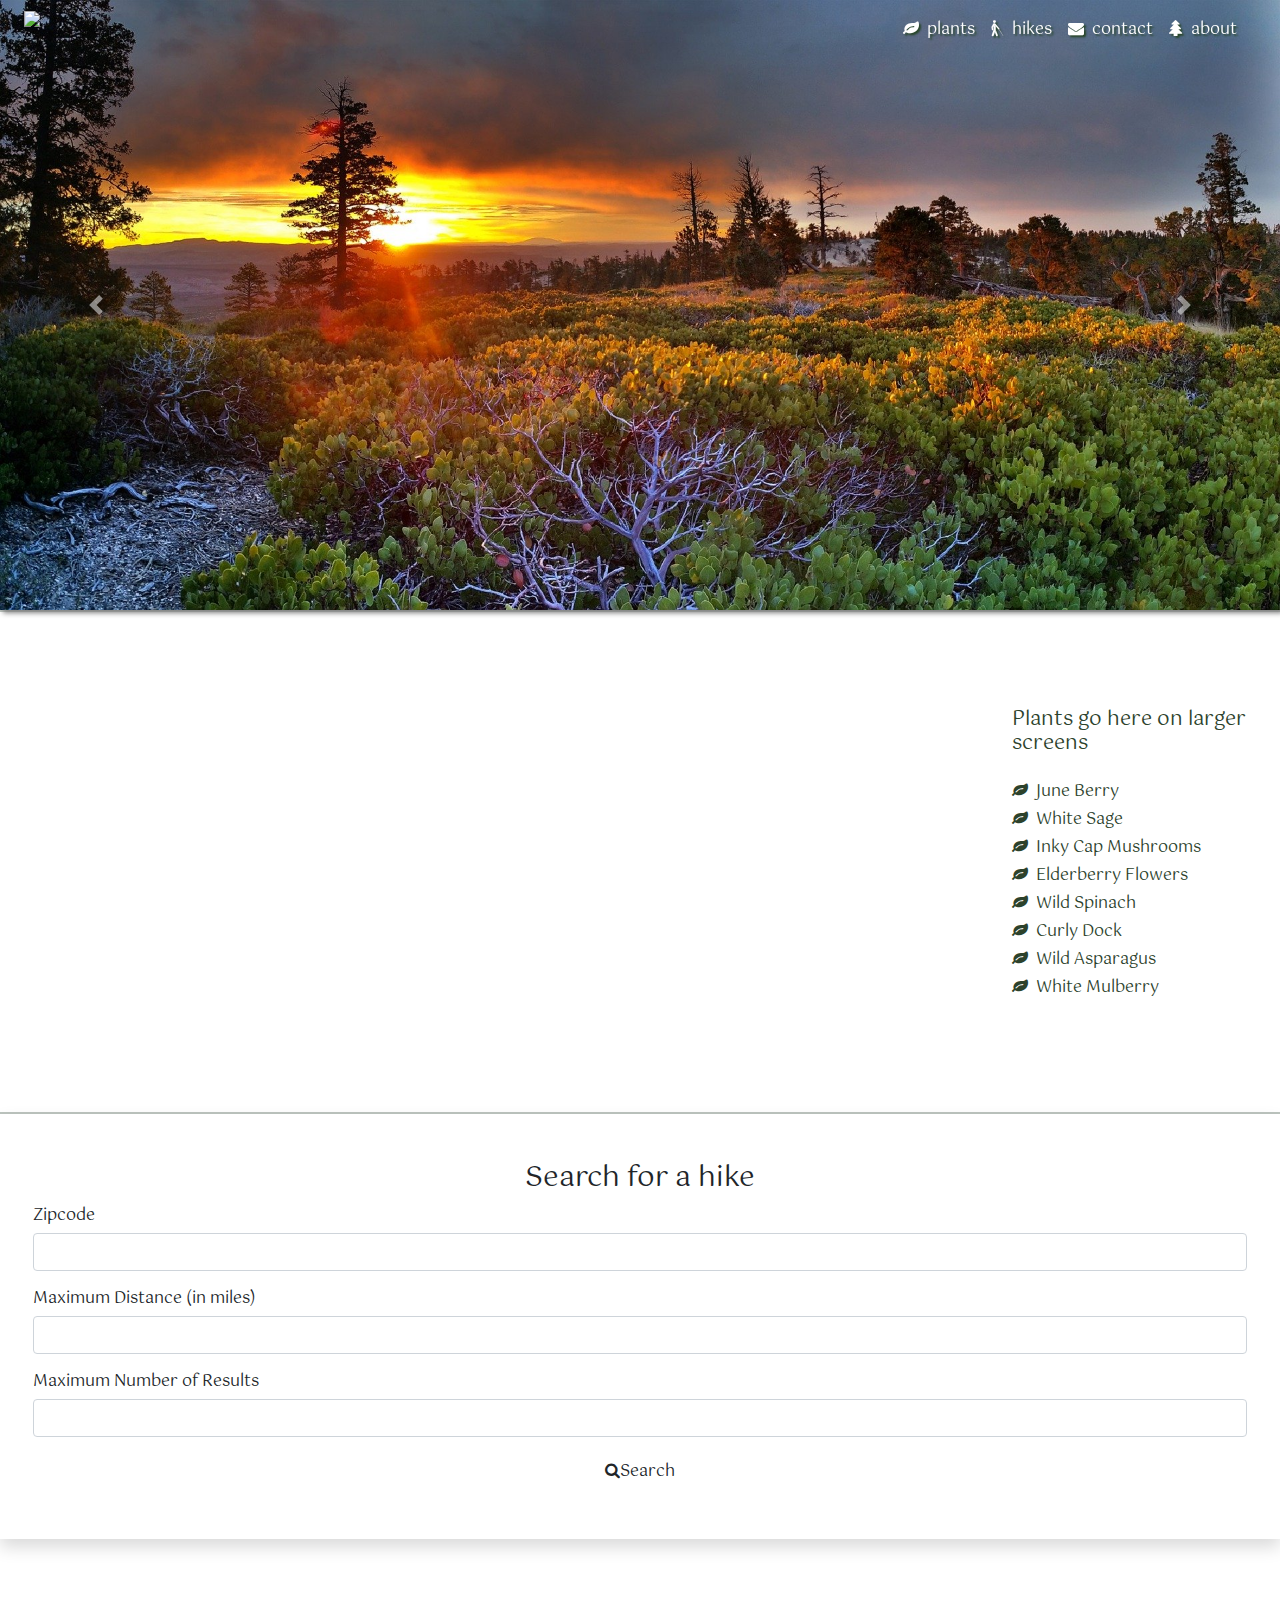
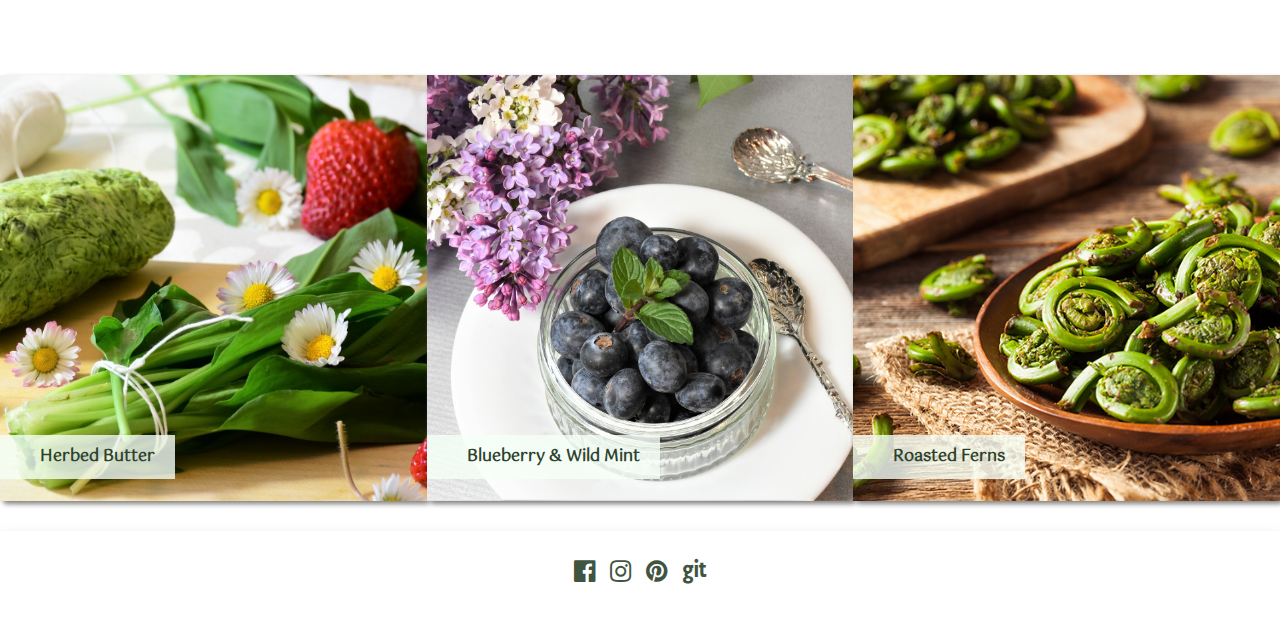
==== index.html @ d8f93cd7 "Merge branch 'master' of github.com:lindseypaluso/project1 into abby-branch" ====
<!DOCTYPE html>
<html lang="en">

<head>
    <meta charset="UTF-8">
    <meta name="viewport" content="width=device-width, initial-scale=1.0">
    <link href="https://fonts.googleapis.com/css?family=Poiret+One&display=swap" rel="stylesheet">
    <link href="https://fonts.googleapis.com/css2?family=Gotu&display=swap" rel="stylesheet">
    <link rel="stylesheet" href="https://stackpath.bootstrapcdn.com/bootstrap/4.3.1/css/bootstrap.min.css"
        integrity="sha384-ggOyR0iXCbMQv3Xipma34MD+dH/1fQ784/j6cY/iJTQUOhcWr7x9JvoRxT2MZw1T" crossorigin="anonymous">
    <link rel="stylesheet" href="https://maxcdn.bootstrapcdn.com/font-awesome/4.7.0/css/font-awesome.min.css">
    <!--<script src="//cdnjs.cloudflare.com/ajax/libs/ScrollMagic/2.0.7/ScrollMagic.min.js"></script>
    <script src="//cdnjs.cloudflare.com/ajax/libs/ScrollMagic/2.0.7/plugins/debug.addIndicators.min.js"></script>
    -->
    <link rel="stylesheet" media="screen" href="style.css">
    <link href='https://api.mapbox.com/mapbox-gl-js/v1.9.1/mapbox-gl.css' rel='stylesheet'>
    <title>Eat Wild!</title>
</head>

<body>

    <div class="container-fluid p-0">
        <nav
            class="navbar navbar-expand-sm navbar-expand-lg col-12 navbar-light bg-white static-top shadow p-0 fixed-top">

            <a class="logo-link" href="index.html"><img class="logo mt-3 ml-4"
                    src="images/h&f-logo5.png"></a>
            <div class="nav">
                <ul class="navbar-nav">
                    <li class="nav-item">
                        <a class="nav-link text-white text-shadow" href="plants.html"><i class="fa fa-leaf pr-2"></i>plants</a>
           
                    </li>
                    <li class="nav-item">
                        <a class="nav-link current-page text-white text-shadow" href="hikes.html"><i
                                class="fa fa-blind pr-2"></i>hikes</a>
                    </li>
                    <li class="nav-item">
                        <a class="nav-link text-white text-shadow" href="contact.html"><i
                                class="fa fa-envelope pr-2"></i>contact</a>
                    </li>
                    <li class="nav-item">

                        <a class="nav-link text-white text-shadow" href="about.html"><i
                                class="fa fa-tree pr-2"></i>about</a>
                    </li>
                </ul>
            </div>
        </nav>

        <div id="carouselExampleControls" class="carousel slide" data-ride="carousel">
            <div class="carousel-inner">
                <div class="carousel-item active" data-pause="false">
                    <img class="d-block w-100" src="images/sunrise.jpg" alt="First slide">

                </div>
                <div class="carousel-item">
                    <img class="d-block w-100" src="images/zion-park.jpg" alt="Second slide">
                </div>
                <div class="carousel-item">
                    <img class="d-block w-100" src="images/mtns.jpg" alt="Third slide">
                </div>
                <div class="carousel-item">
                    <img class="d-block w-100" src="images/wild.jpg" alt="Fourth slide">
                </div>
                <div class="carousel-item">
                    <img class="d-block w-100" src="images/wild2.jpg" alt="Fifth slide">
                </div>
                <div class="carousel-item">
                    <img class="d-block w-100" src="images/utah-mountain.jpg" alt="Sixth slide">
                </div>

            </div>
            <a class="carousel-control-prev" href="#carouselExampleControls" role="button" data-slide="prev">
                <span class="carousel-control-prev-icon" aria-hidden="true"></span>
                <span class="sr-only">Previous</span>
            </a>
            <a class="carousel-control-next" href="#carouselExampleControls" role="button" data-slide="next">
                <span class="carousel-control-next-icon" aria-hidden="true"></span>
                <span class="sr-only">Next</span>
            </a>
        </div>
    </div>


    <div class="container-fluid map-plants p-0">
        <div class="row pr-0 mr-0">
            <div class="map-box col-lg-9 col-mg-12 p-0" id='map'></div>
            <div class="side-bar col-lg-3 p-3 my-auto">
                <ul class="plant-list">
                    <h5 class="pb-3">Plants go here on larger screens</h5>
                    <li class="pb-1">
                        <i class="fa fa-leaf pr-2"></i>June Berry</a>
                    </li>


                    <li class="pb-1">
                        <i class="fa fa-leaf pr-2"></i>White Sage</a>
                    </li>
                    <li class="pb-1">

                        <i class="fa fa-leaf pr-2"></i>Inky Cap Mushrooms</a>
                    </li>
                    <li class="pb-1">
                        <i class="fa fa-leaf pr-2"></i>Elderberry Flowers</a>
                    </li>
                    <li class="pb-1">
                        <i class="fa fa-leaf pr-2"></i>Wild Spinach</a>
                    </li>
                    <li class="pb-1">
                        <i class="fa fa-leaf pr-2"></i>Curly Dock</a>
                    </li>
                    <li class="pb-1">
                        <i class="fa fa-leaf pr-2"></i>Wild Asparagus</a>
                    </li>
                    <li class="">
                        <i class="fa fa-leaf pr-2"></i>White Mulberry</a>

                    </li>
                </ul>
            </div>
        </div>
    </div>
    <div>
   

        <!-- create empty div for ScrollMagic trigger to hide logo  
        set display of logo element to none via CSS class hidden or jquery .hide -->

        <div class="bottom-bar container-fluid pt-4 pb-4 shadow text-center">
            Plant icons go here on smaller screens
            <div class="plant-icons row pt-2">
                <i class="fa fa-leaf col-1"></i>
                <i class="fa fa-leaf col-1"></i>
                <i class="fa fa-leaf col-1"></i>
                <i class="fa fa-leaf col-1"></i>
                <i class="fa fa-leaf col-1"></i>
                <i class="fa fa-leaf col-1"></i>
                <i class="fa fa-leaf col-1"></i>
                <i class="fa fa-leaf col-1"></i>
                <i class="fa fa-leaf col-1"></i>
                <i class="fa fa-leaf col-1"></i>
                <i class="fa fa-leaf col-1"></i>
                <i class="fa fa-leaf col-1"></i>
            </div>
            
        </div>

        <!--display the form for inputing a search to bring back results on potential hikes-->
        <div class="container-fluid pt-5 pb-5 pl-5 pr-5 shadow text-center">
            <div id="search-hikes">
                <div class="panel">
                    <div class="panel-heading">
                        <h3 class="panel-title"></i>Search for a hike</h3>
                    </div>
                    <div class="panel-body">
                        <!-- Here we create an HTML Form for handling the inputs-->
                        <form role="form">
                            <!-- Here we create the text box for capturing the zipcode-->
                            <div class="form-group row">
                                <label for="zip">Zipcode</label>
                                <input name="zip" type="text" pattern="[0-9]*" class="form-control" id="zip">
                            </div>
                            <div class="form-group row">
                                <label for="maxDistance">Maximum Distance (in miles)</label>
                                <input name="distance" type="number" class="form-control" id="maxDistance">
                            </div>
                            <div class="form-group row">
                                <label for="maxResults">Maximum Number of Results</label>
                                <input name="results" type="number" class="form-control" id="maxResults">
                            </div>
                            <!-- Here we have our final submit button -->
                            <button class="btn btn-default" id="run-search"><i class="fa fa-search"></i>Search</button>
                        </form>
                    </div>
                </div>
            </div>
        </div>
        <!--For now, this can display the results from the user input and the query-->
        <div id="results-display" class="container-fluid pt-5 pb-5"></div>

        <!-- Images need a banner or label with a recipe name & Link -->
        <div class="container-fluid p-0">
            <div class="row m-0">
                    <div class="card border-0 p-0 col-4">
                    <img class="card-img rounded-0 img-fluid p-0" src="images/herbed_butter.jpg">
                        <div class="card-title">Herbed Butter</div>
                    </div>
                        <div class="card border-0 p-0 col-4">  
                    <img class="card-img rounded-0 img-fluid p-0" src="images/blueberries.jpg">
                    <div class="card-title">Blueberry & Wild Mint</div>
                    </div> 
                    <div class="card border-0 p-0 col-4">
                    <img class="card-img rounded-0 img-fluid p-0" src="images/fiddlehead.jpg">
                    <div class="card-title">Roasted Ferns</div>
                    </div>     
            </div>
        </div>

        <footer class="container-fluid text-center border-0 rounded-0 pl-0 pr-0 pt-4 pb-4 shadow">
            <a href=""><i class="fa fa-facebook-official p-1"></i></a>
            <a href=""><i class="fa fa-instagram p-1"></i></a>
            <a href=""><i class="fa fa-pinterest p-1"></i></a>
            <a href="https://github.com/lindseypaluso/project1"><i class="fa fa-git p-1"></i></a>
        </footer>

    </div>
        <script src='https://api.mapbox.com/mapbox-gl-js/v1.9.1/mapbox-gl.js'></script>
         <script src="https://code.jquery.com/jquery-3.4.1.min.js"
            integrity="sha256-CSXorXvZcTkaix6Yvo6HppcZGetbYMGWSFlBw8HfCJo=" crossorigin="anonymous"></script>
        <script src="https://cdn.jsdelivr.net/npm/popper.js@1.16.0/dist/umd/popper.min.js"
            integrity="sha384-Q6E9RHvbIyZFJoft+2mJbHaEWldlvI9IOYy5n3zV9zzTtmI3UksdQRVvoxMfooAo"
            crossorigin="anonymous"></script>
        <script src="https://stackpath.bootstrapcdn.com/bootstrap/4.4.1/js/bootstrap.min.js"
            integrity="sha384-wfSDF2E50Y2D1uUdj0O3uMBJnjuUD4Ih7YwaYd1iqfktj0Uod8GCExl3Og8ifwB6"
            crossorigin="anonymous"></script>
        <script src="javascript.js"></script>

</body>

</html>
---- style.css ----
body {
  font-family: 'Gotu', sans-serif;
}

.text-shadow {
  text-shadow: 2px 2px 2px #29472A;
  font-family: 'Gotu', sans-serif;
}

.carousel-inner {
  box-shadow: 3px 3px 5px grey;
}

.text-shadow {
  text-shadow: 2px 2px 2px #29472A;
}

.nav {
  position: absolute;
  text-align: right;
  top: 10px;
  right: 35px;
  z-index: 1;
}

.logo {
  position: absolute;
  /* background:rgba(255,255,255, 0.7); */
  top: -5px;
  width: 170px;
  /* height: 200px; */
}

.logo-link {
  position: absolute;
  top: 0px;
  width: 200px;
  height: 200px;
  z-index: 1;
}

.side-bar {
  background-color: white;
  color: rgb(44, 66, 44);
}

.plant-list {
  list-style-type: none;
}

.plant-space, .contact-space {
  background-color: rgb(247, 247, 247);
}

.page-header-box {
  background-image: url("images/photo-1425736317462-a103b1303a35 copy 2.jpeg");
  color: white;
  height: 100px;
  margin-top: 50px;
  text-align: center;
  font-size: 60px;
  padding: 10px;
  box-shadow: 3px 3px 5px grey;
}

.card {
  margin: auto;
  margin-top: 40px;
  margin-bottom: 30px;
  box-shadow: 3px 3px 5px grey;
}

#plant-button {
  color: white;
  font-size: 12px;
  background-color: rgb(32, 53, 37);
}

#modal-button {
  color: white;
  font-size: 12px;
  background-color: rgb(32, 53, 37);
}

.form {
  box-shadow: 3px 3px 5px grey;
  border-radius: 10px;
  margin: 40px;
  padding: 30px;
  font-family: 'Manrope', sans-serif;
  background-color: white;
  height: 500px;
}

.contact-btn {
  color: white;
  font-size: 15px;
  background-color: rgb(32, 53, 37);
  margin: auto;
  margin-top: 30px;
}

.form-check {
  margin: auto;
}

label {
  margin-bottom: 5px;
}

.contact-image {
  float: left; 
  width: 280px; 
  margin-left: 35px; 
  margin-top: 5px; 
  box-shadow: 3px 3px 5px grey;
}

.modal-img {
  float: left; 
  width: 300px; 
  margin-left: 20px; 
  margin-top: 10px; 
  box-shadow: 3px 3px 5px grey;
}

.modal-text {
  float: right; 
  width: 400px; 
  margin-right: 20px; 
  margin-top: 10px;
}










footer {
  background-color: white;
  color: rgb(44, 66, 44); 
  font-size: 25px;
  box-shadow: 3px 3px 5px grey;
}

a:hover {
  color: white;
}

a:link, a:visited {
  color: rgb(63, 85, 63); 
} 

.bottom-bar {
  display: none;
  color: rgb(44, 66, 44);
}

.card-title {
  position: absolute;
  bottom: 10px;
  z-index: 1;
  background:rgba(245, 255, 247, 0.8);
  padding: 10px 20px 10px 40px;
  font-weight: bold;
  color: rgb(44, 66, 44);
}

.plant-icons {
  font-size: 25px;
}

.map-plants {
  border-top: 2px solid rgb(188, 196, 190);
  border-bottom: 2px solid rgb(188, 196, 190);
}

.map-box {
  width: 100%;
  height: 500px;
}

@media only screen and (max-width: 991px){
  .side-bar {
  display: none;
  }

  .bottom-bar {
    display: inherit;
  }
}

@media only screen and (max-width: 768px){
  .map-box {
    width: 100%;
    height: 400px;
  }
}

@media only screen and (max-width: 640px){
  .map-box {
    width: 100%;
    height: 300px;
}

  }

  #reveal2 {
		opacity: 0;
		-webkit-transform: rotate(40deg) scale(0.5);
			 -moz-transform: rotate(40deg) scale(0.5);
				-ms-transform: rotate(40deg) scale(0.5);
				 -o-transform: rotate(40deg) scale(0.5);
						transform: rotate(40deg) scale(0.5);
		-webkit-transition: all 0.8s ease-in-out;
			 -moz-transition: all 0.8s ease-in-out;
				-ms-transition: all 0.8s ease-in-out;
				 -o-transition: all 0.8s ease-in-out;
						transition: all 0.8s ease-in-out;
	}
	#reveal2.visible {
		opacity: 1;
		-webkit-transform: none;
			 -moz-transform: none;
				-ms-transform: none;
				 -o-transform: none;
						transform: none;
	}
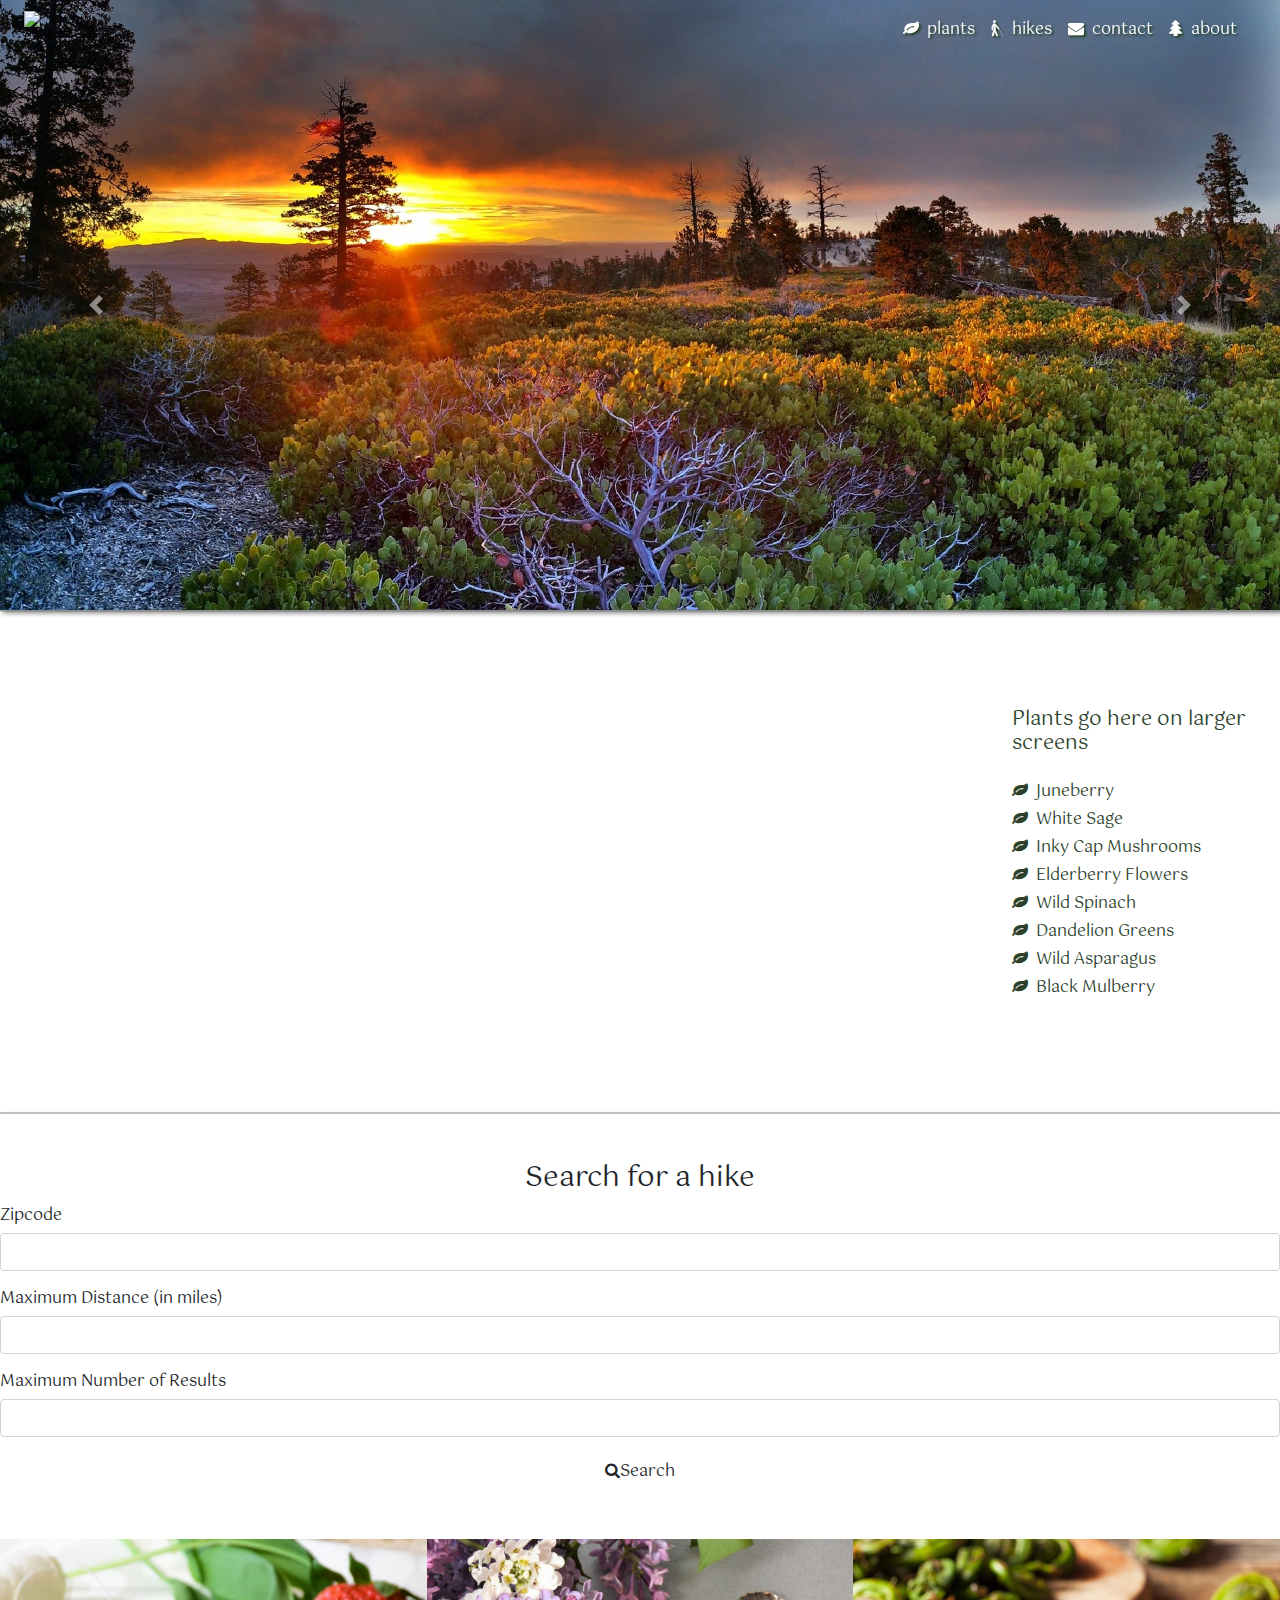
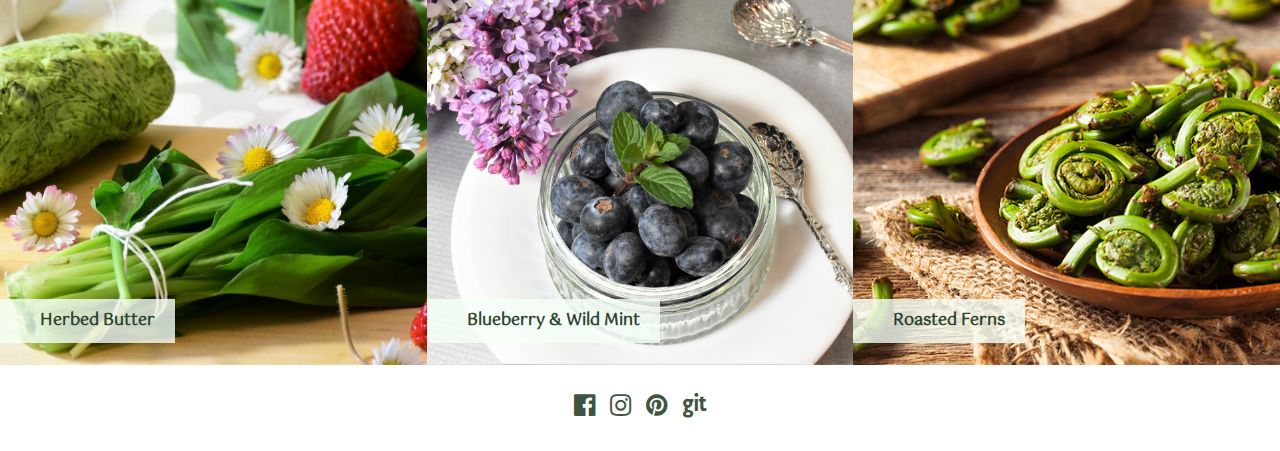
==== commit 8188f0f3: "Created an about page and edited the CSS to seperate the recipe cards on the home page from the plan" ====
--- a/index.html
+++ b/index.html
@@ -90,15 +90,12 @@
                 <ul class="plant-list">
                     <h5 class="pb-3">Plants go here on larger screens</h5>
                     <li class="pb-1">
-                        <i class="fa fa-leaf pr-2"></i>June Berry</a>
-                    </li>
-
-
+                        <i class="fa fa-leaf pr-2"></i>Juneberry</a>
+                    </li>
                     <li class="pb-1">
                         <i class="fa fa-leaf pr-2"></i>White Sage</a>
                     </li>
                     <li class="pb-1">
-
                         <i class="fa fa-leaf pr-2"></i>Inky Cap Mushrooms</a>
                     </li>
                     <li class="pb-1">
@@ -108,13 +105,13 @@
                         <i class="fa fa-leaf pr-2"></i>Wild Spinach</a>
                     </li>
                     <li class="pb-1">
-                        <i class="fa fa-leaf pr-2"></i>Curly Dock</a>
+                        <i class="fa fa-leaf pr-2"></i>Dandelion Greens</a>
                     </li>
                     <li class="pb-1">
                         <i class="fa fa-leaf pr-2"></i>Wild Asparagus</a>
                     </li>
                     <li class="">
-                        <i class="fa fa-leaf pr-2"></i>White Mulberry</a>
+                        <i class="fa fa-leaf pr-2"></i>Black Mulberry</a>
 
                     </li>
                 </ul>
@@ -147,7 +144,7 @@
         </div>
 
         <!--display the form for inputing a search to bring back results on potential hikes-->
-        <div class="container-fluid pt-5 pb-5 pl-5 pr-5 shadow text-center">
+        <div class="container-fluid pt-5 pb-5 shadow text-center">
             <div id="search-hikes">
                 <div class="panel">
                     <div class="panel-heading">
@@ -177,7 +174,7 @@
             </div>
         </div>
         <!--For now, this can display the results from the user input and the query-->
-        <div id="results-display" class="container-fluid pt-5 pb-5"></div>
+        <div id="results-display"></div>
 
         <!-- Images need a banner or label with a recipe name & Link -->
         <div class="container-fluid p-0">
--- a/style.css
+++ b/style.css
@@ -48,7 +48,7 @@
   list-style-type: none;
 }
 
-.plant-space, .contact-space {
+.plant-space, .contact-space, .about-space {
   background-color: rgb(247, 247, 247);
 }
 
@@ -63,17 +63,25 @@
   box-shadow: 3px 3px 5px grey;
 }
 
-.card {
+.plant-card {
   margin: auto;
-  margin-top: 40px;
-  margin-bottom: 30px;
-  box-shadow: 3px 3px 5px grey;
-}
-
-#plant-button {
-  color: white;
-  font-size: 12px;
-  background-color: rgb(32, 53, 37);
+  margin-top: 20px;
+  margin-bottom: 40px;
+  box-shadow: 3px 3px 5px grey;
+}
+
+.plant-card-title {
+  position: absolute;
+  bottom: 40px;
+  z-index: 1;
+  background:rgba(245, 255, 247, 0.8);
+  padding: 10px 20px 10px 40px;
+  font-weight: bold;
+  color: rgb(44, 66, 44);
+  text-align: center;
+  padding: 10px 15px 10px 15px;
+  width: 214px;
+  height: 40px;
 }
 
 #modal-button {
@@ -131,8 +139,32 @@
   margin-top: 10px;
 }
 
-
-
+.about-box {
+  box-shadow: 3px 3px 5px grey;
+  border-radius: 10px;
+  margin: 40px;
+  padding: 20px;
+  font-family: 'Manrope', sans-serif;
+  background-color: white;
+  height: 500px;
+}
+
+.about-image {
+  float: right; 
+  width: 310px; 
+  margin-right: 35px; 
+  margin-top: 15px;
+  box-shadow: 3px 3px 5px grey;
+  margin-left: 15px;
+}
+
+.about-text {
+  float: left; 
+  width: 390px;
+  margin-left: 35px;
+  margin-top: 15px;
+  margin-right: 15px;
+}
 
 
 
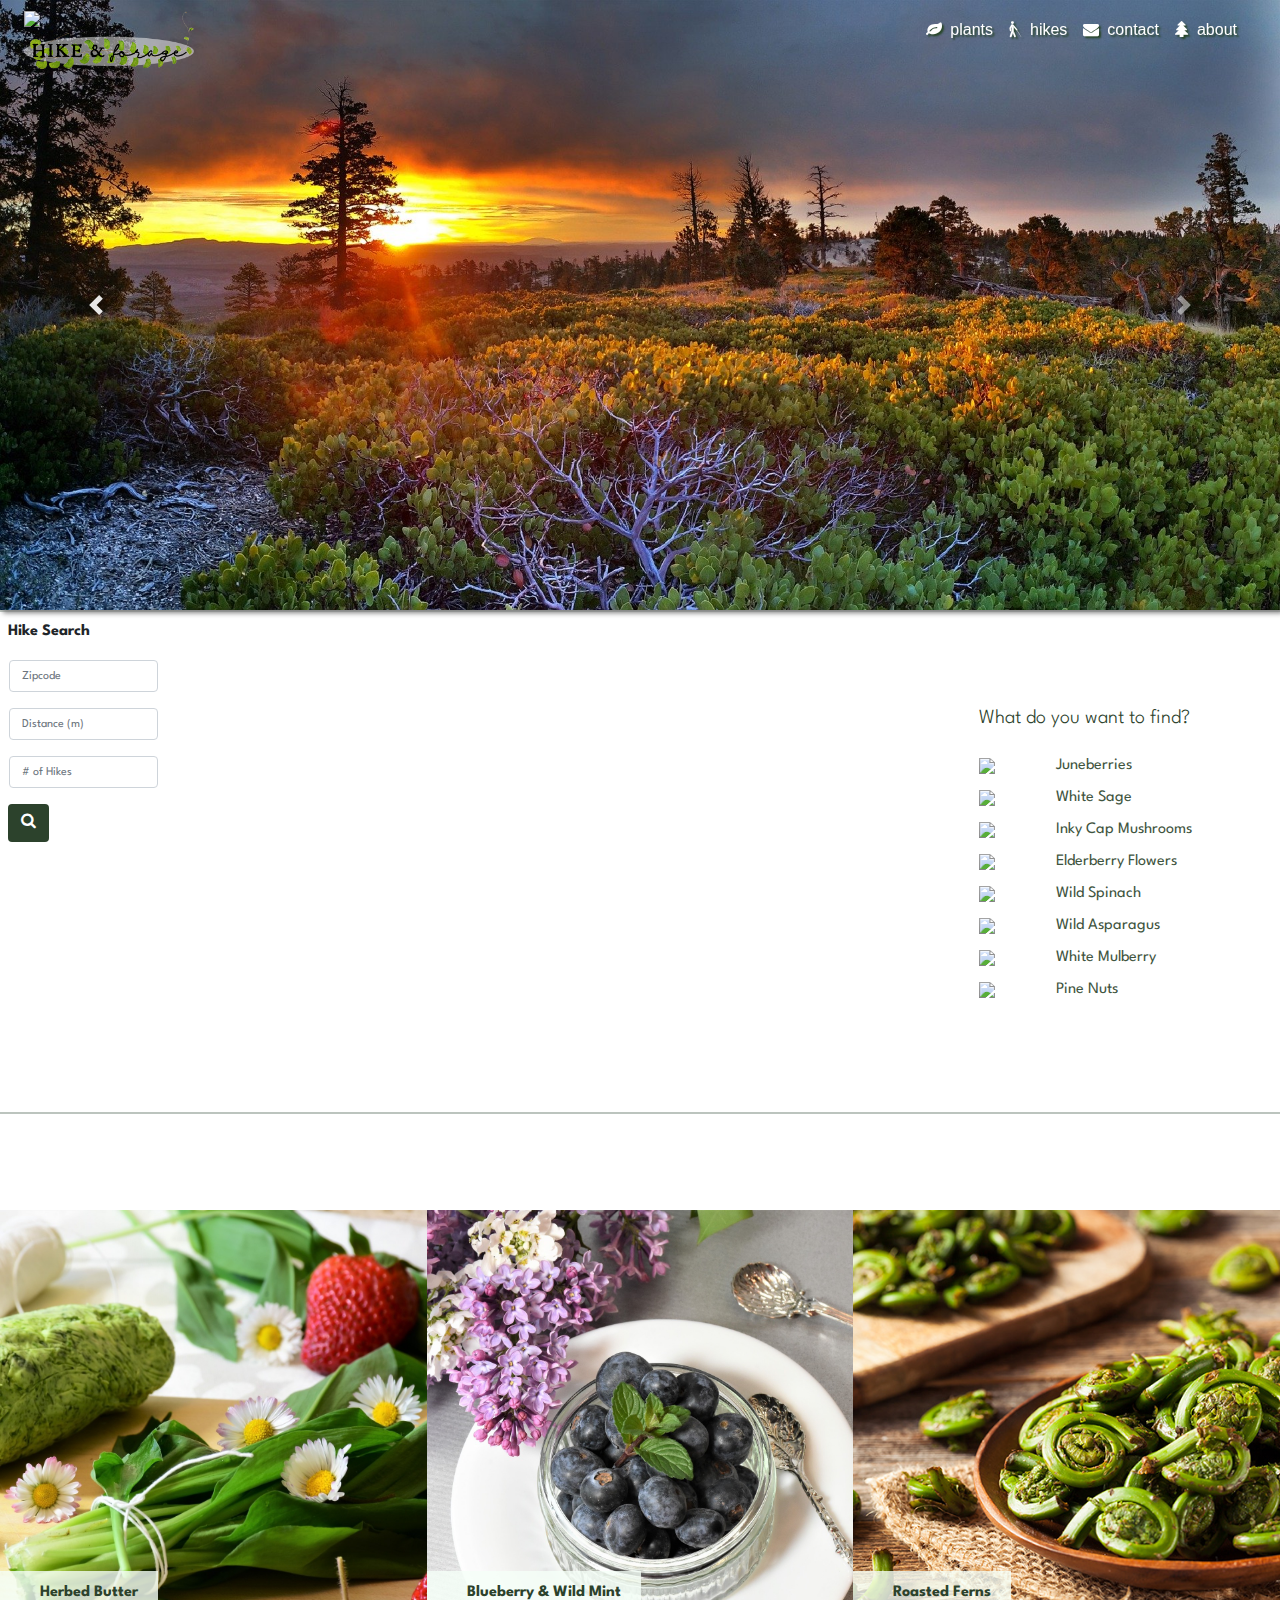
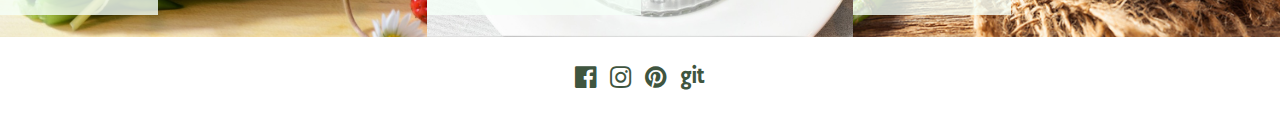
==== commit 140253ab: "changed asparagus link, added java for nav" ====
--- a/index.html
+++ b/index.html
@@ -3,15 +3,12 @@
 
 <head>
     <meta charset="UTF-8">
-    <meta name="viewport" content="width=device-width, initial-scale=1.0">
+    <meta name="viewport" content="width=device-width, initial-scale=1.0, user-scalable=no">
     <link href="https://fonts.googleapis.com/css?family=Poiret+One&display=swap" rel="stylesheet">
-    <link href="https://fonts.googleapis.com/css2?family=Gotu&display=swap" rel="stylesheet">
+    <link href="https://fonts.googleapis.com/css2?family=Spartan&display=swap" rel="stylesheet">
     <link rel="stylesheet" href="https://stackpath.bootstrapcdn.com/bootstrap/4.3.1/css/bootstrap.min.css"
         integrity="sha384-ggOyR0iXCbMQv3Xipma34MD+dH/1fQ784/j6cY/iJTQUOhcWr7x9JvoRxT2MZw1T" crossorigin="anonymous">
     <link rel="stylesheet" href="https://maxcdn.bootstrapcdn.com/font-awesome/4.7.0/css/font-awesome.min.css">
-    <!--<script src="//cdnjs.cloudflare.com/ajax/libs/ScrollMagic/2.0.7/ScrollMagic.min.js"></script>
-    <script src="//cdnjs.cloudflare.com/ajax/libs/ScrollMagic/2.0.7/plugins/debug.addIndicators.min.js"></script>
-    -->
     <link rel="stylesheet" media="screen" href="style.css">
     <link href='https://api.mapbox.com/mapbox-gl-js/v1.9.1/mapbox-gl.css' rel='stylesheet'>
     <title>Eat Wild!</title>
@@ -20,16 +17,16 @@
 <body>
 
     <div class="container-fluid p-0">
-        <nav
-            class="navbar navbar-expand-sm navbar-expand-lg col-12 navbar-light bg-white static-top shadow p-0 fixed-top">
-
-            <a class="logo-link" href="index.html"><img class="logo mt-3 ml-4"
-                    src="images/h&f-logo5.png"></a>
-            <div class="nav">
+        <nav class="navbar navbar-expand-sm navbar-expand-lg col-12 navbar-light static-top p-0 fixed-top"
+            id="navlinks">
+            <a class="logo-link" href="index.html"><img class="logo mt-3 ml-4" src="images/h&f-logo5.png" id="logo"></a>
+            <a class="logo-link" href="index.html"><img class="logo mt-3 ml-4" src="images/logo2.png" id="logo2"></a>
+            <div class="nav" id="navbar">
                 <ul class="navbar-nav">
                     <li class="nav-item">
-                        <a class="nav-link text-white text-shadow" href="plants.html"><i class="fa fa-leaf pr-2"></i>plants</a>
-           
+                        <a class="nav-link text-white text-shadow" href="plants.html"><i
+                                class="fa fa-leaf pr-2"></i>plants</a>
+
                     </li>
                     <li class="nav-item">
                         <a class="nav-link current-page text-white text-shadow" href="hikes.html"><i
@@ -83,116 +80,120 @@
     </div>
 
 
-    <div class="container-fluid map-plants p-0">
+    <div class="container-fluid map-section p-0">
         <div class="row pr-0 mr-0">
-            <div class="map-box col-lg-9 col-mg-12 p-0" id='map'></div>
-            <div class="side-bar col-lg-3 p-3 my-auto">
-                <ul class="plant-list">
-                    <h5 class="pb-3">Plants go here on larger screens</h5>
-                    <li class="pb-1">
-                        <i class="fa fa-leaf pr-2"></i>Juneberry</a>
-                    </li>
-                    <li class="pb-1">
-                        <i class="fa fa-leaf pr-2"></i>White Sage</a>
-                    </li>
-                    <li class="pb-1">
-                        <i class="fa fa-leaf pr-2"></i>Inky Cap Mushrooms</a>
-                    </li>
-                    <li class="pb-1">
-                        <i class="fa fa-leaf pr-2"></i>Elderberry Flowers</a>
-                    </li>
-                    <li class="pb-1">
-                        <i class="fa fa-leaf pr-2"></i>Wild Spinach</a>
-                    </li>
-                    <li class="pb-1">
-                        <i class="fa fa-leaf pr-2"></i>Dandelion Greens</a>
-                    </li>
-                    <li class="pb-1">
-                        <i class="fa fa-leaf pr-2"></i>Wild Asparagus</a>
-                    </li>
-                    <li class="">
-                        <i class="fa fa-leaf pr-2"></i>Black Mulberry</a>
-
-                    </li>
-                </ul>
-            </div>
-        </div>
-    </div>
-    <div>
-   
-
-        <!-- create empty div for ScrollMagic trigger to hide logo  
-        set display of logo element to none via CSS class hidden or jquery .hide -->
-
-        <div class="bottom-bar container-fluid pt-4 pb-4 shadow text-center">
-            Plant icons go here on smaller screens
-            <div class="plant-icons row pt-2">
-                <i class="fa fa-leaf col-1"></i>
-                <i class="fa fa-leaf col-1"></i>
-                <i class="fa fa-leaf col-1"></i>
-                <i class="fa fa-leaf col-1"></i>
-                <i class="fa fa-leaf col-1"></i>
-                <i class="fa fa-leaf col-1"></i>
-                <i class="fa fa-leaf col-1"></i>
-                <i class="fa fa-leaf col-1"></i>
-                <i class="fa fa-leaf col-1"></i>
-                <i class="fa fa-leaf col-1"></i>
-                <i class="fa fa-leaf col-1"></i>
-                <i class="fa fa-leaf col-1"></i>
-            </div>
-            
-        </div>
-
-        <!--display the form for inputing a search to bring back results on potential hikes-->
-        <div class="container-fluid pt-5 pb-5 shadow text-center">
+            <!--display the form for inputing a search to bring back results on potential hikes-->
             <div id="search-hikes">
-                <div class="panel">
+                <div class="panel hike-search col-10 ml-2">
                     <div class="panel-heading">
-                        <h3 class="panel-title"></i>Search for a hike</h3>
+                        <p class="panel-title pt-2"><strong>Hike Search</strong></p>
                     </div>
                     <div class="panel-body">
                         <!-- Here we create an HTML Form for handling the inputs-->
-                        <form role="form">
+                        <form role="form" class="col-lg-5 col-md-7 col-sm-8 col-10 pl-0">
                             <!-- Here we create the text box for capturing the zipcode-->
                             <div class="form-group row">
-                                <label for="zip">Zipcode</label>
-                                <input name="zip" type="text" pattern="[0-9]*" class="form-control" id="zip">
+                                <label class="my-auto text-left" for="zip"></label>
+                                <input name="zip" type="text" pattern="[0-9]*" class="form-control col-4 ml-3" id="zip" placeholder="Zipcode">
                             </div>
                             <div class="form-group row">
-                                <label for="maxDistance">Maximum Distance (in miles)</label>
-                                <input name="distance" type="number" class="form-control" id="maxDistance">
+                                <label class="my-auto text-left" for="maxDistance"></label>
+                                <input name="distance" type="number" class="form-control col-4 ml-3" id="maxDistance" placeholder="Distance (m)">
                             </div>
                             <div class="form-group row">
-                                <label for="maxResults">Maximum Number of Results</label>
-                                <input name="results" type="number" class="form-control" id="maxResults">
+                                <label for="maxResults"></label>
+                                <input name="results" type="number" class="form-control col-4 ml-3" id="maxResults" placeholder="# of Hikes">
                             </div>
                             <!-- Here we have our final submit button -->
-                            <button class="btn btn-default" id="run-search"><i class="fa fa-search"></i>Search</button>
+                            <button class="btn btn-default search-button text-white text-center" id="run-search"><i class="fa fa-search"></i></button>
                         </form>
                     </div>
                 </div>
             </div>
-        </div>
-        <!--For now, this can display the results from the user input and the query-->
-        <div id="results-display"></div>
-
-        <!-- Images need a banner or label with a recipe name & Link -->
+            <div class="map-box col-lg-9 col-mg-12 p-0" id='map'></div>
+            <div class="side-bar col-lg-3 my-auto">
+                <ul class="plant-list p-2">
+                    <h5 class="pb-3 lead">What do you want to find?</h5>
+                    <li class="pb-2 row">
+                        <a href="" class="col-3"><img class="img-fluid" src="images/juneberries.png"></a>
+                        <a href="" class="col-9 my-auto">Juneberries</a>
+                    </li>
+                    <li class="pb-2 row">
+                        <a href="" class="col-3"><img class="img-fluid" src="images/sageleaves.png"></a>
+                        <a href="" class="col-9 my-auto">White Sage</a>
+                    </li>
+                    <li class="pb-2 row">
+                        <a href="" class="col-3"><img class="img-fluid" src="images/inkycap.png"></a>
+                        <a href="" class="col-9 my-auto">Inky Cap Mushrooms</a>
+                    </li>
+                    <li class="pb-2 row">
+                        <a href="" class="col-3"><img class="img-fluid" src="images/elderberry.png"></a>
+                        <a href="" class="col-9 my-auto">Elderberry Flowers</a>
+                    </li>
+                    <li class="pb-2 row">
+                        <a href="" class="col-3"><img class="img-fluid" src="images/wildspinach.png"></a>
+                        <a href="" class="col-9 my-auto">Wild Spinach</a>
+                    </li>
+                    <li class="pb-2 row">
+                        <a href="" class="col-3"><img class="img-fluid" src="images/asparagus.png"></a>
+                        <a href="" class="col-9 my-auto">Wild Asparagus</a>
+                    </li>
+                    <li class="pb-2 row">
+                        <a href="" class="col-3"><img class="img-fluid" src="images/whitemulberry.png"></a>
+                        <a href="" class="col-9 my-auto">White Mulberry</a>
+                    </li>
+                    <li class="row">
+                        <a href="" class="col-3"><img class="img-fluid" src="images/pinecone.png"></a>
+                        <a href="" class="col-9 my-auto">Pine Nuts</a>
+                    </li>
+                </ul>
+            </div>
+        </div>
+    </div>
+    <div>
+
+
+        <!-- create empty div for ScrollMagic trigger to hide logo  
+        set display of logo element to none via CSS class hidden or jquery .hide -->
+
+        <div class="bottom-bar container-fluid pt-3 pb-3 shadow">
+            <div class="row">
+                <div class="col-md-2 col-sm-0"></div>
+                <img class="img-fluid col-md-1 col-3" src="images/juneberries.png">
+                <img class="img-fluid col-md-1 col-3" src="images/sageleaves.png">
+                <img class="img-fluid col-md-1 col-3" src="images/inkycap.png">
+                <img class="img-fluid col-md-1 col-3" src="images/elderberry.png">
+                <img class="img-fluid col-md-1 col-3" src="images/wildspinach.png">
+                <img class="img-fluid col-md-1 col-3" src="images/asparagus.png">
+                <img class="img-fluid col-md-1 col-3" src="images/whitemulberry.png">
+                <img class="img-fluid col-md-1 col-3" src="images/pinecone.png">
+                <div class="col-md-2 col-sm-0"></div>
+            </div>
+        </div>
+       
+    <!--For now, this can display the results from the user input and the query-->
+    <div id="results-display" class="container-fluid pt-5 pb-5"></div>
+
+       
         <div class="container-fluid p-0">
             <div class="row m-0">
-                    <div class="card border-0 p-0 col-4">
+                <div class="card border-0 p-0 col-4">
                     <img class="card-img rounded-0 img-fluid p-0" src="images/herbed_butter.jpg">
-                        <div class="card-title">Herbed Butter</div>
-                    </div>
-                        <div class="card border-0 p-0 col-4">  
+                    <div class="card-title">Herbed Butter</div>
+                </div>
+                <div class="card border-0 p-0 col-4">
                     <img class="card-img rounded-0 img-fluid p-0" src="images/blueberries.jpg">
                     <div class="card-title">Blueberry & Wild Mint</div>
-                    </div> 
-                    <div class="card border-0 p-0 col-4">
+                </div>
+                <div class="card border-0 p-0 col-4">
                     <img class="card-img rounded-0 img-fluid p-0" src="images/fiddlehead.jpg">
                     <div class="card-title">Roasted Ferns</div>
-                    </div>     
-            </div>
-        </div>
+                </div>
+            </div>
+        </div>
+
+
+
 
         <footer class="container-fluid text-center border-0 rounded-0 pl-0 pr-0 pt-4 pb-4 shadow">
             <a href=""><i class="fa fa-facebook-official p-1"></i></a>
@@ -202,16 +203,16 @@
         </footer>
 
     </div>
-        <script src='https://api.mapbox.com/mapbox-gl-js/v1.9.1/mapbox-gl.js'></script>
-         <script src="https://code.jquery.com/jquery-3.4.1.min.js"
-            integrity="sha256-CSXorXvZcTkaix6Yvo6HppcZGetbYMGWSFlBw8HfCJo=" crossorigin="anonymous"></script>
-        <script src="https://cdn.jsdelivr.net/npm/popper.js@1.16.0/dist/umd/popper.min.js"
-            integrity="sha384-Q6E9RHvbIyZFJoft+2mJbHaEWldlvI9IOYy5n3zV9zzTtmI3UksdQRVvoxMfooAo"
-            crossorigin="anonymous"></script>
-        <script src="https://stackpath.bootstrapcdn.com/bootstrap/4.4.1/js/bootstrap.min.js"
-            integrity="sha384-wfSDF2E50Y2D1uUdj0O3uMBJnjuUD4Ih7YwaYd1iqfktj0Uod8GCExl3Og8ifwB6"
-            crossorigin="anonymous"></script>
-        <script src="javascript.js"></script>
+    <script src='https://api.mapbox.com/mapbox-gl-js/v1.9.1/mapbox-gl.js'></script>
+    <script src="https://code.jquery.com/jquery-3.4.1.min.js"
+        integrity="sha256-CSXorXvZcTkaix6Yvo6HppcZGetbYMGWSFlBw8HfCJo=" crossorigin="anonymous"></script>
+    <script src="https://cdn.jsdelivr.net/npm/popper.js@1.16.0/dist/umd/popper.min.js"
+        integrity="sha384-Q6E9RHvbIyZFJoft+2mJbHaEWldlvI9IOYy5n3zV9zzTtmI3UksdQRVvoxMfooAo"
+        crossorigin="anonymous"></script>
+    <script src="https://stackpath.bootstrapcdn.com/bootstrap/4.4.1/js/bootstrap.min.js"
+        integrity="sha384-wfSDF2E50Y2D1uUdj0O3uMBJnjuUD4Ih7YwaYd1iqfktj0Uod8GCExl3Og8ifwB6"
+        crossorigin="anonymous"></script>
+    <script src="javascript.js"></script>
 
 </body>
 
--- a/style.css
+++ b/style.css
@@ -1,20 +1,25 @@
+/* Text styling */
 body {
-  font-family: 'Gotu', sans-serif;
+  font-family: 'Spartan', sans-serif;
+}
+a:hover {
+  color: white;
 }
 
 .text-shadow {
   text-shadow: 2px 2px 2px #29472A;
-  font-family: 'Gotu', sans-serif;
+  font-family: 'Spartan', sans-serif;
 }
 
 .carousel-inner {
   box-shadow: 3px 3px 5px grey;
 }
 
-.text-shadow {
-  text-shadow: 2px 2px 2px #29472A;
-}
+a:link, a:visited {
+  color: rgb(63, 85, 63); 
+} 
 
+/* Nav */
 .nav {
   position: absolute;
   text-align: right;
@@ -22,15 +27,27 @@
   right: 35px;
   z-index: 1;
 }
+.text-shadow {
+  text-shadow: 2px 2px 2px #29472A;
+  font-family: 'Gotu', sans-serif;
+}
 
+/* Logo */
 .logo {
   position: absolute;
-  /* background:rgba(255,255,255, 0.7); */
   top: -5px;
+  width: 170px;
+}
+<<<<<<< HEAD
+=======
+
+.logo2 {
+  position: absolute;
   width: 170px;
   /* height: 200px; */
 }
 
+>>>>>>> master
 .logo-link {
   position: absolute;
   top: 0px;
@@ -39,16 +56,89 @@
   z-index: 1;
 }
 
+/* Form */
+.hike-search {
+  position: absolute;
+  z-index: 1;
+}
+.form-control {
+  font-size: 12px;
+  color: lightslategray;
+}
+.search-button {
+  background-color: rgb(44, 66, 44);
+}
+
+/* Map */
+.map-section {
+  border-top: 2px solid rgb(188, 196, 190);
+  border-bottom: 2px solid rgb(188, 196, 190);
+}
+.map-box {
+  width: 100%;
+  height: 500px;
+}
+
+/* Plant side bar, Only on larger screens*/
 .side-bar {
   background-color: white;
   color: rgb(44, 66, 44);
 }
-
 .plant-list {
   list-style-type: none;
 }
+/* Plant bar beneath map (only on smaller screen sizes) */
+.bottom-bar {
+  display: none;
+  color: rgb(44, 66, 44);
+}
 
-.plant-space, .contact-space, .about-space {
+/* Responsive features to show and nav plant sections by screen size */
+@media only screen and (max-width: 991px){
+  .side-bar {
+  display: none;
+  }
+  .bottom-bar {
+    display: inherit;
+  }
+}
+@media only screen and (max-width: 768px){
+  .map-box {
+    width: 100%;
+    height: 400px;
+  }
+}
+@media only screen and (max-width: 640px){
+  .map-box {
+    width: 100%;
+    height: 300px;
+}
+  }
+
+/* Recipe Section */
+.card-title {
+  position: absolute;
+  bottom: 10px;
+  z-index: 1;
+  background:rgba(245, 255, 247, 0.8);
+  padding: 10px 20px 10px 40px;
+  font-weight: bold;
+  color: rgb(44, 66, 44);
+}
+
+/* Footer */
+footer {
+  background-color: white;
+  color: rgb(44, 66, 44); 
+  font-size: 25px;
+}
+
+/* Plant Page */
+.plants-header-box {
+  background-image: url("images/photo-1425736317462-a103b1303a35.jpeg");
+}
+
+.plant-space, .contact-space {
   background-color: rgb(247, 247, 247);
 }
 
@@ -63,184 +153,25 @@
   box-shadow: 3px 3px 5px grey;
 }
 
-.plant-card {
-  margin: auto;
-  margin-top: 20px;
-  margin-bottom: 40px;
+/* Too broad, interferes with homepage, choose different class*/
+/* h5 {
+  text-align: center;
+  margin-top: 40px;
+  margin-bottom: 30px;
   box-shadow: 3px 3px 5px grey;
+} */
+#plant-button {
+  color: white;
+  font-size: 12px;
+  background-color: rgb(32, 53, 37);
 }
-
-.plant-card-title {
-  position: absolute;
-  bottom: 40px;
-  z-index: 1;
-  background:rgba(245, 255, 247, 0.8);
-  padding: 10px 20px 10px 40px;
-  font-weight: bold;
-  color: rgb(44, 66, 44);
-  text-align: center;
-  padding: 10px 15px 10px 15px;
-  width: 214px;
-  height: 40px;
-}
-
 #modal-button {
   color: white;
   font-size: 12px;
   background-color: rgb(32, 53, 37);
 }
 
-.form {
-  box-shadow: 3px 3px 5px grey;
-  border-radius: 10px;
-  margin: 40px;
-  padding: 30px;
-  font-family: 'Manrope', sans-serif;
-  background-color: white;
-  height: 500px;
-}
-
-.contact-btn {
-  color: white;
-  font-size: 15px;
-  background-color: rgb(32, 53, 37);
-  margin: auto;
-  margin-top: 30px;
-}
-
-.form-check {
-  margin: auto;
-}
-
-label {
-  margin-bottom: 5px;
-}
-
-.contact-image {
-  float: left; 
-  width: 280px; 
-  margin-left: 35px; 
-  margin-top: 5px; 
-  box-shadow: 3px 3px 5px grey;
-}
-
-.modal-img {
-  float: left; 
-  width: 300px; 
-  margin-left: 20px; 
-  margin-top: 10px; 
-  box-shadow: 3px 3px 5px grey;
-}
-
-.modal-text {
-  float: right; 
-  width: 400px; 
-  margin-right: 20px; 
-  margin-top: 10px;
-}
-
-.about-box {
-  box-shadow: 3px 3px 5px grey;
-  border-radius: 10px;
-  margin: 40px;
-  padding: 20px;
-  font-family: 'Manrope', sans-serif;
-  background-color: white;
-  height: 500px;
-}
-
-.about-image {
-  float: right; 
-  width: 310px; 
-  margin-right: 35px; 
-  margin-top: 15px;
-  box-shadow: 3px 3px 5px grey;
-  margin-left: 15px;
-}
-
-.about-text {
-  float: left; 
-  width: 390px;
-  margin-left: 35px;
-  margin-top: 15px;
-  margin-right: 15px;
-}
-
-
-
-
-
-
-
-footer {
-  background-color: white;
-  color: rgb(44, 66, 44); 
-  font-size: 25px;
-  box-shadow: 3px 3px 5px grey;
-}
-
-a:hover {
-  color: white;
-}
-
-a:link, a:visited {
-  color: rgb(63, 85, 63); 
-} 
-
-.bottom-bar {
-  display: none;
-  color: rgb(44, 66, 44);
-}
-
-.card-title {
-  position: absolute;
-  bottom: 10px;
-  z-index: 1;
-  background:rgba(245, 255, 247, 0.8);
-  padding: 10px 20px 10px 40px;
-  font-weight: bold;
-  color: rgb(44, 66, 44);
-}
-
-.plant-icons {
-  font-size: 25px;
-}
-
-.map-plants {
-  border-top: 2px solid rgb(188, 196, 190);
-  border-bottom: 2px solid rgb(188, 196, 190);
-}
-
-.map-box {
-  width: 100%;
-  height: 500px;
-}
-
-@media only screen and (max-width: 991px){
-  .side-bar {
-  display: none;
-  }
-
-  .bottom-bar {
-    display: inherit;
-  }
-}
-
-@media only screen and (max-width: 768px){
-  .map-box {
-    width: 100%;
-    height: 400px;
-  }
-}
-
-@media only screen and (max-width: 640px){
-  .map-box {
-    width: 100%;
-    height: 300px;
-}
-
-  }
-
+/* Scroll animations */
   #reveal2 {
 		opacity: 0;
 		-webkit-transform: rotate(40deg) scale(0.5);
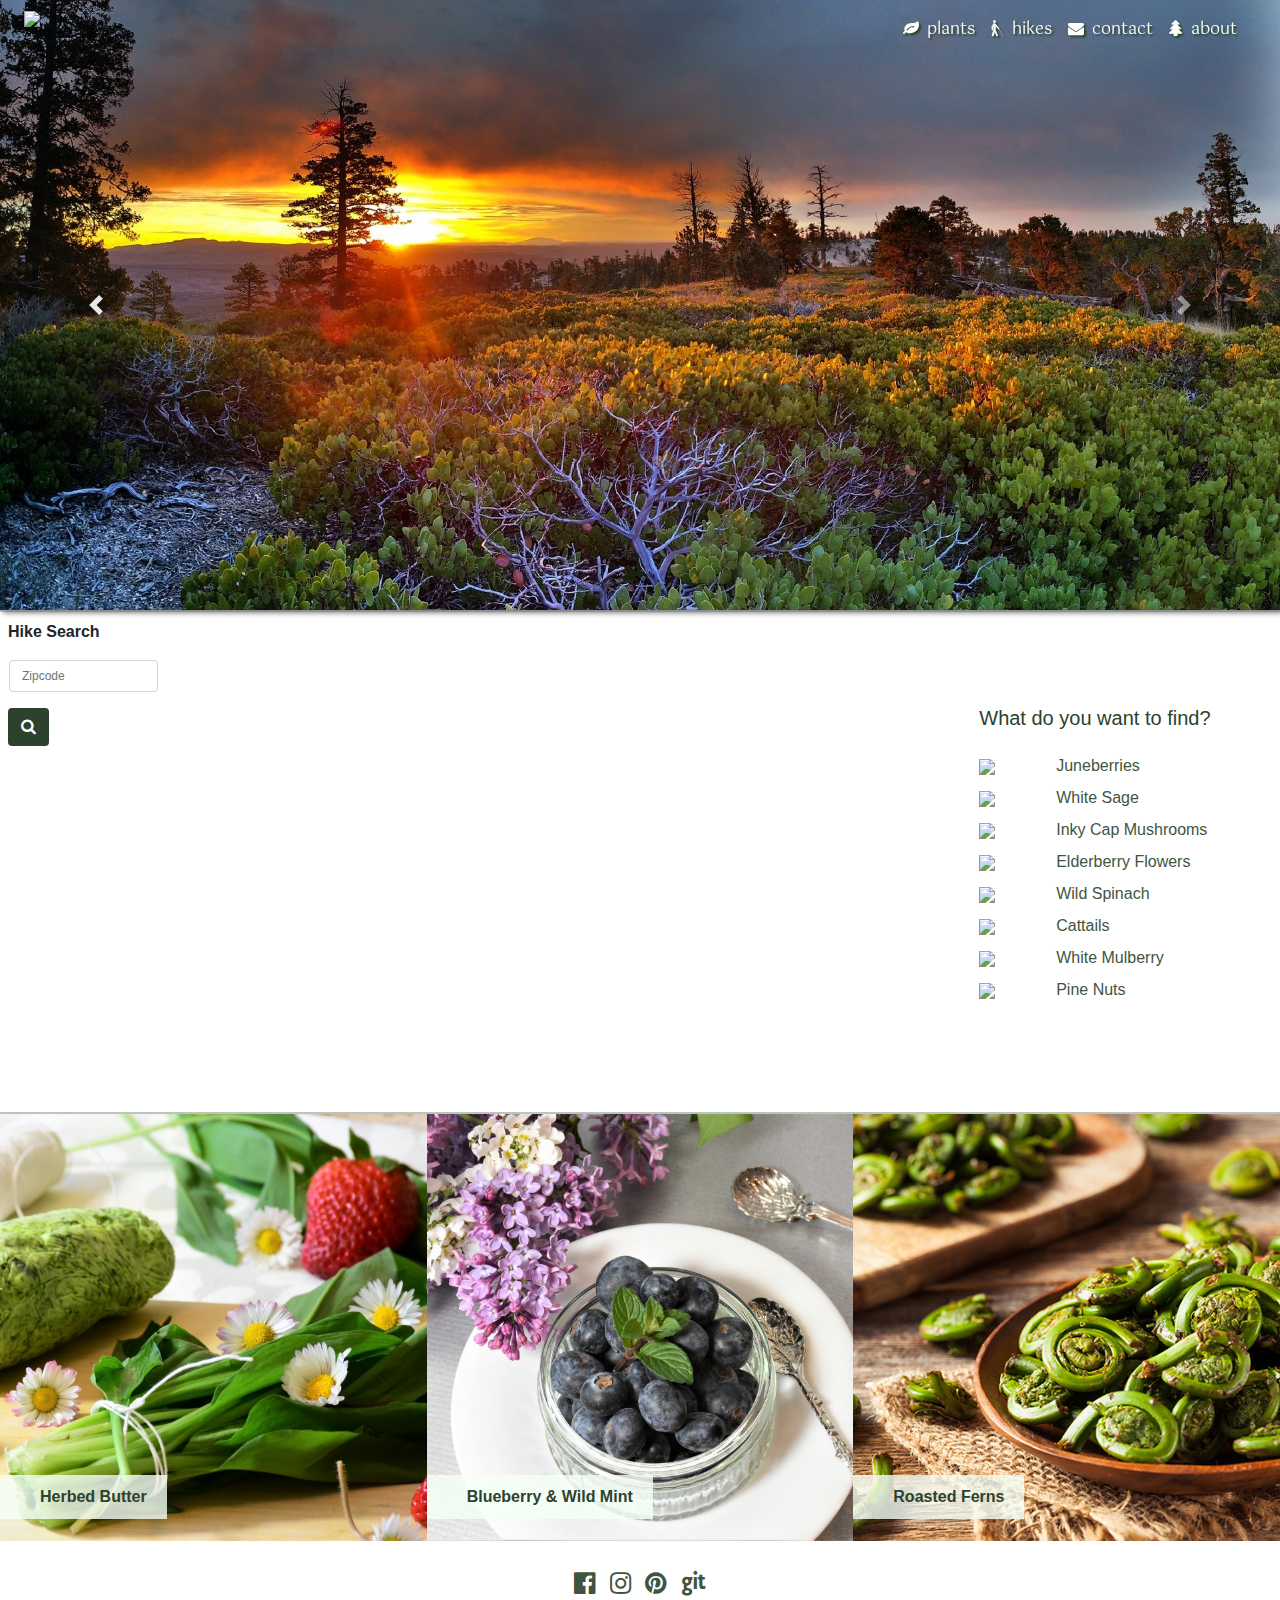
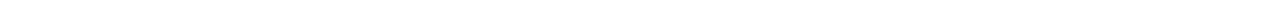
==== commit 1f6eec47: "adjusted hikes-display styling. Set up pseudocode for plant searches" ====
--- a/index.html
+++ b/index.html
@@ -5,10 +5,13 @@
     <meta charset="UTF-8">
     <meta name="viewport" content="width=device-width, initial-scale=1.0, user-scalable=no">
     <link href="https://fonts.googleapis.com/css?family=Poiret+One&display=swap" rel="stylesheet">
-    <link href="https://fonts.googleapis.com/css2?family=Spartan&display=swap" rel="stylesheet">
+    <link href="https://fonts.googleapis.com/css2?family=Gotu&display=swap" rel="stylesheet">
     <link rel="stylesheet" href="https://stackpath.bootstrapcdn.com/bootstrap/4.3.1/css/bootstrap.min.css"
         integrity="sha384-ggOyR0iXCbMQv3Xipma34MD+dH/1fQ784/j6cY/iJTQUOhcWr7x9JvoRxT2MZw1T" crossorigin="anonymous">
     <link rel="stylesheet" href="https://maxcdn.bootstrapcdn.com/font-awesome/4.7.0/css/font-awesome.min.css">
+    <!--<script src="//cdnjs.cloudflare.com/ajax/libs/ScrollMagic/2.0.7/ScrollMagic.min.js"></script>
+    <script src="//cdnjs.cloudflare.com/ajax/libs/ScrollMagic/2.0.7/plugins/debug.addIndicators.min.js"></script>
+    -->
     <link rel="stylesheet" media="screen" href="style.css">
     <link href='https://api.mapbox.com/mapbox-gl-js/v1.9.1/mapbox-gl.css' rel='stylesheet'>
     <title>Eat Wild!</title>
@@ -17,16 +20,16 @@
 <body>
 
     <div class="container-fluid p-0">
-        <nav class="navbar navbar-expand-sm navbar-expand-lg col-12 navbar-light static-top p-0 fixed-top"
-            id="navlinks">
-            <a class="logo-link" href="index.html"><img class="logo mt-3 ml-4" src="images/h&f-logo5.png" id="logo"></a>
-            <a class="logo-link" href="index.html"><img class="logo mt-3 ml-4" src="images/logo2.png" id="logo2"></a>
-            <div class="nav" id="navbar">
+        <nav
+            class="navbar navbar-expand-sm navbar-expand-lg col-12 navbar-light bg-white static-top shadow p-0 fixed-top">
+
+            <a class="logo-link" href="index.html"><img class="logo mt-3 ml-4"
+                    src="images/h&f-logo5.png"></a>
+            <div class="nav">
                 <ul class="navbar-nav">
                     <li class="nav-item">
-                        <a class="nav-link text-white text-shadow" href="plants.html"><i
-                                class="fa fa-leaf pr-2"></i>plants</a>
-
+                        <a class="nav-link text-white text-shadow" href="plants.html"><i class="fa fa-leaf pr-2"></i>plants</a>
+           
                     </li>
                     <li class="nav-item">
                         <a class="nav-link current-page text-white text-shadow" href="hikes.html"><i
@@ -96,21 +99,16 @@
                                 <label class="my-auto text-left" for="zip"></label>
                                 <input name="zip" type="text" pattern="[0-9]*" class="form-control col-4 ml-3" id="zip" placeholder="Zipcode">
                             </div>
-                            <div class="form-group row">
-                                <label class="my-auto text-left" for="maxDistance"></label>
-                                <input name="distance" type="number" class="form-control col-4 ml-3" id="maxDistance" placeholder="Distance (m)">
-                            </div>
-                            <div class="form-group row">
-                                <label for="maxResults"></label>
-                                <input name="results" type="number" class="form-control col-4 ml-3" id="maxResults" placeholder="# of Hikes">
-                            </div>
                             <!-- Here we have our final submit button -->
                             <button class="btn btn-default search-button text-white text-center" id="run-search"><i class="fa fa-search"></i></button>
                         </form>
                     </div>
                 </div>
             </div>
+
+            <!--Map Display-->
             <div class="map-box col-lg-9 col-mg-12 p-0" id='map'></div>
+            <!--Plant Selectors-->
             <div class="side-bar col-lg-3 my-auto">
                 <ul class="plant-list p-2">
                     <h5 class="pb-3 lead">What do you want to find?</h5>
@@ -135,8 +133,8 @@
                         <a href="" class="col-9 my-auto">Wild Spinach</a>
                     </li>
                     <li class="pb-2 row">
-                        <a href="" class="col-3"><img class="img-fluid" src="images/asparagus.png"></a>
-                        <a href="" class="col-9 my-auto">Wild Asparagus</a>
+                        <a href="" class="col-3"><img class="img-fluid" src="images/cattails.png"></a>
+                        <a href="" class="col-9 my-auto">Cattails</a>
                     </li>
                     <li class="pb-2 row">
                         <a href="" class="col-3"><img class="img-fluid" src="images/whitemulberry.png"></a>
@@ -151,7 +149,7 @@
         </div>
     </div>
     <div>
-
+   
 
         <!-- create empty div for ScrollMagic trigger to hide logo  
         set display of logo element to none via CSS class hidden or jquery .hide -->
@@ -164,7 +162,7 @@
                 <img class="img-fluid col-md-1 col-3" src="images/inkycap.png">
                 <img class="img-fluid col-md-1 col-3" src="images/elderberry.png">
                 <img class="img-fluid col-md-1 col-3" src="images/wildspinach.png">
-                <img class="img-fluid col-md-1 col-3" src="images/asparagus.png">
+                <img class="img-fluid col-md-1 col-3" src="images/cattails.png">
                 <img class="img-fluid col-md-1 col-3" src="images/whitemulberry.png">
                 <img class="img-fluid col-md-1 col-3" src="images/pinecone.png">
                 <div class="col-md-2 col-sm-0"></div>
@@ -172,28 +170,25 @@
         </div>
        
     <!--For now, this can display the results from the user input and the query-->
-    <div id="results-display" class="container-fluid pt-5 pb-5"></div>
-
-       
+    <div id="results-display" class="container-fluid"></div>
+
         <div class="container-fluid p-0">
             <div class="row m-0">
-                <div class="card border-0 p-0 col-4">
+                    <div class="card border-0 p-0 col-4">
                     <img class="card-img rounded-0 img-fluid p-0" src="images/herbed_butter.jpg">
-                    <div class="card-title">Herbed Butter</div>
-                </div>
-                <div class="card border-0 p-0 col-4">
+                        <div class="card-title">Herbed Butter</div>
+                    </div>
+                        <div class="card border-0 p-0 col-4">  
                     <img class="card-img rounded-0 img-fluid p-0" src="images/blueberries.jpg">
                     <div class="card-title">Blueberry & Wild Mint</div>
-                </div>
-                <div class="card border-0 p-0 col-4">
+                    </div> 
+                    <div class="card border-0 p-0 col-4">
                     <img class="card-img rounded-0 img-fluid p-0" src="images/fiddlehead.jpg">
                     <div class="card-title">Roasted Ferns</div>
-                </div>
-            </div>
-        </div>
-
-
-
+                    </div>
+                
+            </div>
+        </div>
 
         <footer class="container-fluid text-center border-0 rounded-0 pl-0 pr-0 pt-4 pb-4 shadow">
             <a href=""><i class="fa fa-facebook-official p-1"></i></a>
@@ -203,16 +198,16 @@
         </footer>
 
     </div>
-    <script src='https://api.mapbox.com/mapbox-gl-js/v1.9.1/mapbox-gl.js'></script>
-    <script src="https://code.jquery.com/jquery-3.4.1.min.js"
-        integrity="sha256-CSXorXvZcTkaix6Yvo6HppcZGetbYMGWSFlBw8HfCJo=" crossorigin="anonymous"></script>
-    <script src="https://cdn.jsdelivr.net/npm/popper.js@1.16.0/dist/umd/popper.min.js"
-        integrity="sha384-Q6E9RHvbIyZFJoft+2mJbHaEWldlvI9IOYy5n3zV9zzTtmI3UksdQRVvoxMfooAo"
-        crossorigin="anonymous"></script>
-    <script src="https://stackpath.bootstrapcdn.com/bootstrap/4.4.1/js/bootstrap.min.js"
-        integrity="sha384-wfSDF2E50Y2D1uUdj0O3uMBJnjuUD4Ih7YwaYd1iqfktj0Uod8GCExl3Og8ifwB6"
-        crossorigin="anonymous"></script>
-    <script src="javascript.js"></script>
+        <script src='https://api.mapbox.com/mapbox-gl-js/v1.9.1/mapbox-gl.js'></script>
+         <script src="https://code.jquery.com/jquery-3.4.1.min.js"
+            integrity="sha256-CSXorXvZcTkaix6Yvo6HppcZGetbYMGWSFlBw8HfCJo=" crossorigin="anonymous"></script>
+        <script src="https://cdn.jsdelivr.net/npm/popper.js@1.16.0/dist/umd/popper.min.js"
+            integrity="sha384-Q6E9RHvbIyZFJoft+2mJbHaEWldlvI9IOYy5n3zV9zzTtmI3UksdQRVvoxMfooAo"
+            crossorigin="anonymous"></script>
+        <script src="https://stackpath.bootstrapcdn.com/bootstrap/4.4.1/js/bootstrap.min.js"
+            integrity="sha384-wfSDF2E50Y2D1uUdj0O3uMBJnjuUD4Ih7YwaYd1iqfktj0Uod8GCExl3Og8ifwB6"
+            crossorigin="anonymous"></script>
+        <script src="javascript.js"></script>
 
 </body>
 
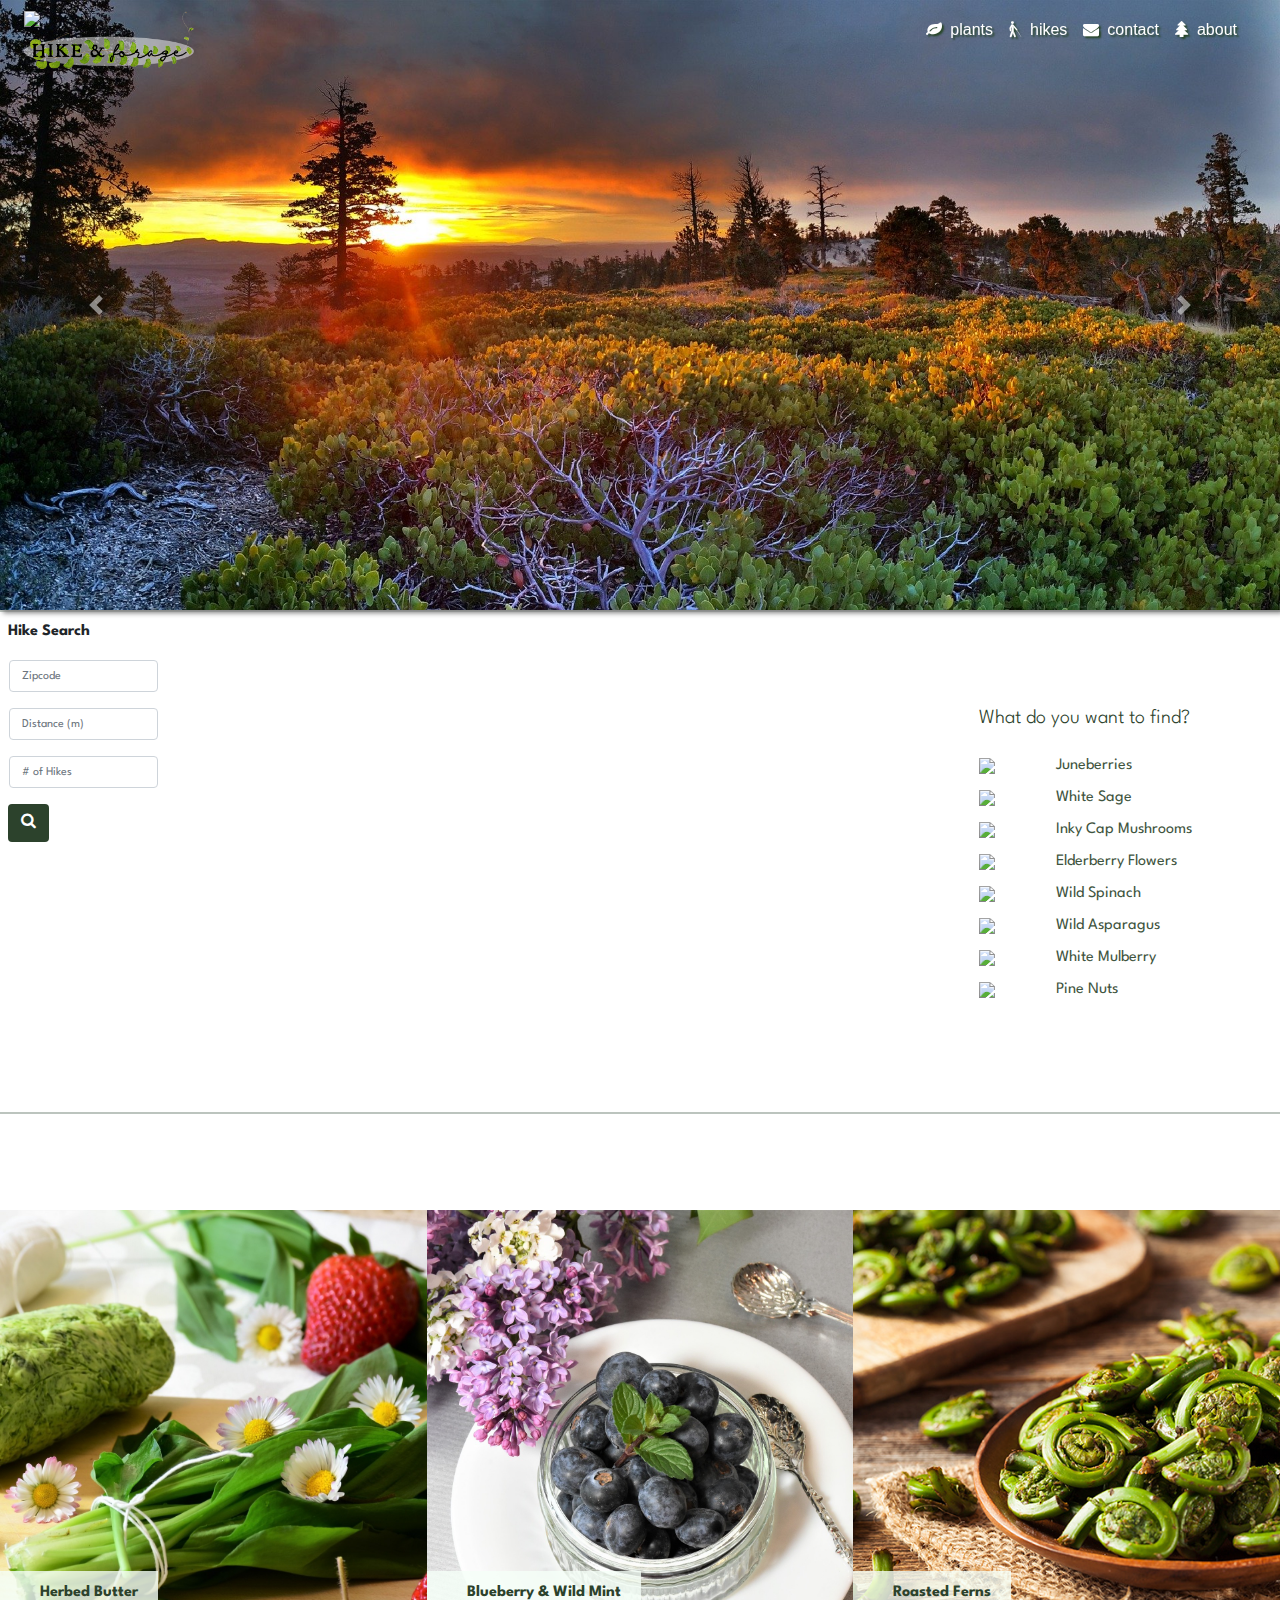
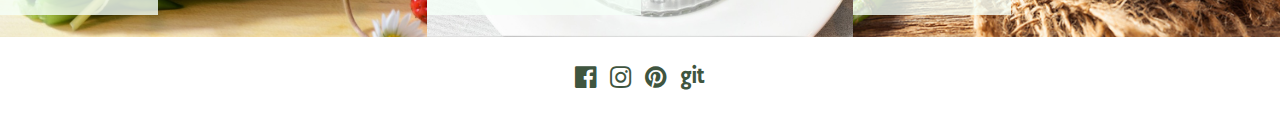
==== commit f2c7875d: "commit test" ====
--- a/index.html
+++ b/index.html
@@ -5,13 +5,11 @@
     <meta charset="UTF-8">
     <meta name="viewport" content="width=device-width, initial-scale=1.0, user-scalable=no">
     <link href="https://fonts.googleapis.com/css?family=Poiret+One&display=swap" rel="stylesheet">
-    <link href="https://fonts.googleapis.com/css2?family=Gotu&display=swap" rel="stylesheet">
+    <link href="https://fonts.googleapis.com/css2?family=Spartan&display=swap" rel="stylesheet">
     <link rel="stylesheet" href="https://stackpath.bootstrapcdn.com/bootstrap/4.3.1/css/bootstrap.min.css"
         integrity="sha384-ggOyR0iXCbMQv3Xipma34MD+dH/1fQ784/j6cY/iJTQUOhcWr7x9JvoRxT2MZw1T" crossorigin="anonymous">
     <link rel="stylesheet" href="https://maxcdn.bootstrapcdn.com/font-awesome/4.7.0/css/font-awesome.min.css">
-    <!--<script src="//cdnjs.cloudflare.com/ajax/libs/ScrollMagic/2.0.7/ScrollMagic.min.js"></script>
-    <script src="//cdnjs.cloudflare.com/ajax/libs/ScrollMagic/2.0.7/plugins/debug.addIndicators.min.js"></script>
-    -->
+
     <link rel="stylesheet" media="screen" href="style.css">
     <link href='https://api.mapbox.com/mapbox-gl-js/v1.9.1/mapbox-gl.css' rel='stylesheet'>
     <title>Eat Wild!</title>
@@ -20,16 +18,16 @@
 <body>
 
     <div class="container-fluid p-0">
-        <nav
-            class="navbar navbar-expand-sm navbar-expand-lg col-12 navbar-light bg-white static-top shadow p-0 fixed-top">
-
-            <a class="logo-link" href="index.html"><img class="logo mt-3 ml-4"
-                    src="images/h&f-logo5.png"></a>
-            <div class="nav">
+        <nav class="navbar navbar-expand-sm navbar-expand-lg col-12 navbar-light static-top p-0 fixed-top"
+            id="navlinks">
+            <a class="logo-link" href="index.html"><img class="logo mt-3 ml-4" src="images/h&f-logo5.png" id="logo"></a>
+            <a class="logo-link" href="index.html"><img class="logo mt-3 ml-4" src="images/logo2.png" id="logo2"></a>
+            <div class="nav" id="navbar">
                 <ul class="navbar-nav">
                     <li class="nav-item">
-                        <a class="nav-link text-white text-shadow" href="plants.html"><i class="fa fa-leaf pr-2"></i>plants</a>
-           
+                        <a class="nav-link text-white text-shadow" href="plants.html"><i
+                                class="fa fa-leaf pr-2"></i>plants</a>
+
                     </li>
                     <li class="nav-item">
                         <a class="nav-link current-page text-white text-shadow" href="hikes.html"><i
@@ -99,16 +97,21 @@
                                 <label class="my-auto text-left" for="zip"></label>
                                 <input name="zip" type="text" pattern="[0-9]*" class="form-control col-4 ml-3" id="zip" placeholder="Zipcode">
                             </div>
+                            <div class="form-group row">
+                                <label class="my-auto text-left" for="maxDistance"></label>
+                                <input name="distance" type="number" class="form-control col-4 ml-3" id="maxDistance" placeholder="Distance (m)">
+                            </div>
+                            <div class="form-group row">
+                                <label for="maxResults"></label>
+                                <input name="results" type="number" class="form-control col-4 ml-3" id="maxResults" placeholder="# of Hikes">
+                            </div>
                             <!-- Here we have our final submit button -->
                             <button class="btn btn-default search-button text-white text-center" id="run-search"><i class="fa fa-search"></i></button>
                         </form>
                     </div>
                 </div>
             </div>
-
-            <!--Map Display-->
             <div class="map-box col-lg-9 col-mg-12 p-0" id='map'></div>
-            <!--Plant Selectors-->
             <div class="side-bar col-lg-3 my-auto">
                 <ul class="plant-list p-2">
                     <h5 class="pb-3 lead">What do you want to find?</h5>
@@ -133,8 +136,8 @@
                         <a href="" class="col-9 my-auto">Wild Spinach</a>
                     </li>
                     <li class="pb-2 row">
-                        <a href="" class="col-3"><img class="img-fluid" src="images/cattails.png"></a>
-                        <a href="" class="col-9 my-auto">Cattails</a>
+                        <a href="" class="col-3"><img class="img-fluid" src="images/asparagus.png"></a>
+                        <a href="" class="col-9 my-auto">Wild Asparagus</a>
                     </li>
                     <li class="pb-2 row">
                         <a href="" class="col-3"><img class="img-fluid" src="images/whitemulberry.png"></a>
@@ -149,7 +152,7 @@
         </div>
     </div>
     <div>
-   
+
 
         <!-- create empty div for ScrollMagic trigger to hide logo  
         set display of logo element to none via CSS class hidden or jquery .hide -->
@@ -162,7 +165,7 @@
                 <img class="img-fluid col-md-1 col-3" src="images/inkycap.png">
                 <img class="img-fluid col-md-1 col-3" src="images/elderberry.png">
                 <img class="img-fluid col-md-1 col-3" src="images/wildspinach.png">
-                <img class="img-fluid col-md-1 col-3" src="images/cattails.png">
+                <img class="img-fluid col-md-1 col-3" src="images/asparagus.png">
                 <img class="img-fluid col-md-1 col-3" src="images/whitemulberry.png">
                 <img class="img-fluid col-md-1 col-3" src="images/pinecone.png">
                 <div class="col-md-2 col-sm-0"></div>
@@ -170,25 +173,26 @@
         </div>
        
     <!--For now, this can display the results from the user input and the query-->
-    <div id="results-display" class="container-fluid"></div>
-
+    <div id="results-display" class="container-fluid pt-5 pb-5"></div>
         <div class="container-fluid p-0">
             <div class="row m-0">
-                    <div class="card border-0 p-0 col-4">
+                <div class="card border-0 p-0 col-4">
                     <img class="card-img rounded-0 img-fluid p-0" src="images/herbed_butter.jpg">
-                        <div class="card-title">Herbed Butter</div>
-                    </div>
-                        <div class="card border-0 p-0 col-4">  
+                    <div class="card-title">Herbed Butter</div>
+                </div>
+                <div class="card border-0 p-0 col-4">
                     <img class="card-img rounded-0 img-fluid p-0" src="images/blueberries.jpg">
                     <div class="card-title">Blueberry & Wild Mint</div>
-                    </div> 
-                    <div class="card border-0 p-0 col-4">
+                </div>
+                <div class="card border-0 p-0 col-4">
                     <img class="card-img rounded-0 img-fluid p-0" src="images/fiddlehead.jpg">
                     <div class="card-title">Roasted Ferns</div>
-                    </div>
-                
-            </div>
-        </div>
+                </div>
+            </div>
+        </div>
+
+
+
 
         <footer class="container-fluid text-center border-0 rounded-0 pl-0 pr-0 pt-4 pb-4 shadow">
             <a href=""><i class="fa fa-facebook-official p-1"></i></a>
@@ -198,16 +202,16 @@
         </footer>
 
     </div>
-        <script src='https://api.mapbox.com/mapbox-gl-js/v1.9.1/mapbox-gl.js'></script>
-         <script src="https://code.jquery.com/jquery-3.4.1.min.js"
-            integrity="sha256-CSXorXvZcTkaix6Yvo6HppcZGetbYMGWSFlBw8HfCJo=" crossorigin="anonymous"></script>
-        <script src="https://cdn.jsdelivr.net/npm/popper.js@1.16.0/dist/umd/popper.min.js"
-            integrity="sha384-Q6E9RHvbIyZFJoft+2mJbHaEWldlvI9IOYy5n3zV9zzTtmI3UksdQRVvoxMfooAo"
-            crossorigin="anonymous"></script>
-        <script src="https://stackpath.bootstrapcdn.com/bootstrap/4.4.1/js/bootstrap.min.js"
-            integrity="sha384-wfSDF2E50Y2D1uUdj0O3uMBJnjuUD4Ih7YwaYd1iqfktj0Uod8GCExl3Og8ifwB6"
-            crossorigin="anonymous"></script>
-        <script src="javascript.js"></script>
+    <script src='https://api.mapbox.com/mapbox-gl-js/v1.9.1/mapbox-gl.js'></script>
+    <script src="https://code.jquery.com/jquery-3.4.1.min.js"
+        integrity="sha256-CSXorXvZcTkaix6Yvo6HppcZGetbYMGWSFlBw8HfCJo=" crossorigin="anonymous"></script>
+    <script src="https://cdn.jsdelivr.net/npm/popper.js@1.16.0/dist/umd/popper.min.js"
+        integrity="sha384-Q6E9RHvbIyZFJoft+2mJbHaEWldlvI9IOYy5n3zV9zzTtmI3UksdQRVvoxMfooAo"
+        crossorigin="anonymous"></script>
+    <script src="https://stackpath.bootstrapcdn.com/bootstrap/4.4.1/js/bootstrap.min.js"
+        integrity="sha384-wfSDF2E50Y2D1uUdj0O3uMBJnjuUD4Ih7YwaYd1iqfktj0Uod8GCExl3Og8ifwB6"
+        crossorigin="anonymous"></script>
+    <script src="javascript.js"></script>
 
 </body>
 
--- a/style.css
+++ b/style.css
@@ -2,8 +2,10 @@
 body {
   font-family: 'Spartan', sans-serif;
 }
-a:hover {
+
+# navlinks a:hover {
   color: white;
+  background-color: #ddd;
 }
 
 .text-shadow {
@@ -38,8 +40,6 @@
   top: -5px;
   width: 170px;
 }
-<<<<<<< HEAD
-=======
 
 .logo2 {
   position: absolute;
@@ -47,7 +47,6 @@
   /* height: 200px; */
 }
 
->>>>>>> master
 .logo-link {
   position: absolute;
   top: 0px;
@@ -171,27 +170,6 @@
   background-color: rgb(32, 53, 37);
 }
 
-/* Scroll animations */
-  #reveal2 {
-		opacity: 0;
-		-webkit-transform: rotate(40deg) scale(0.5);
-			 -moz-transform: rotate(40deg) scale(0.5);
-				-ms-transform: rotate(40deg) scale(0.5);
-				 -o-transform: rotate(40deg) scale(0.5);
-						transform: rotate(40deg) scale(0.5);
-		-webkit-transition: all 0.8s ease-in-out;
-			 -moz-transition: all 0.8s ease-in-out;
-				-ms-transition: all 0.8s ease-in-out;
-				 -o-transition: all 0.8s ease-in-out;
-						transition: all 0.8s ease-in-out;
-	}
-	#reveal2.visible {
-		opacity: 1;
-		-webkit-transform: none;
-			 -moz-transform: none;
-				-ms-transform: none;
-				 -o-transform: none;
-						transform: none;
-	}
+
       
     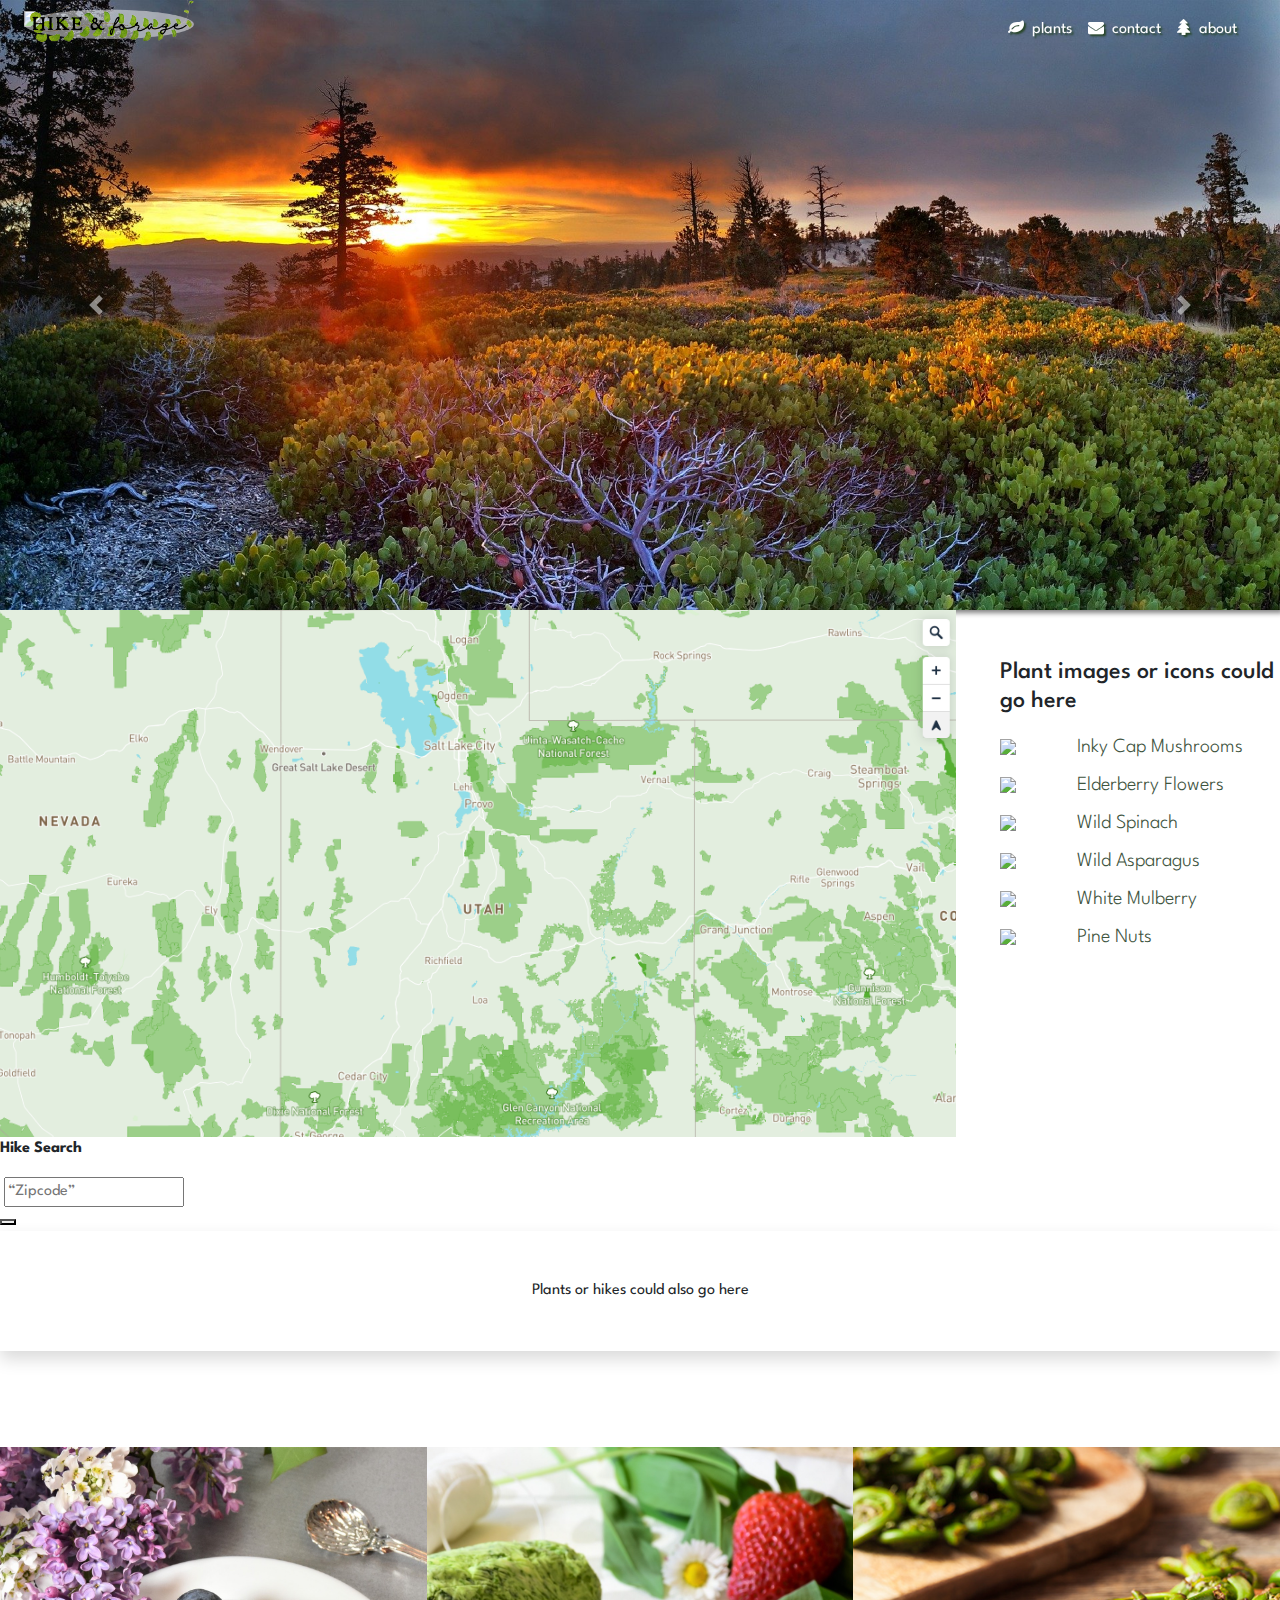
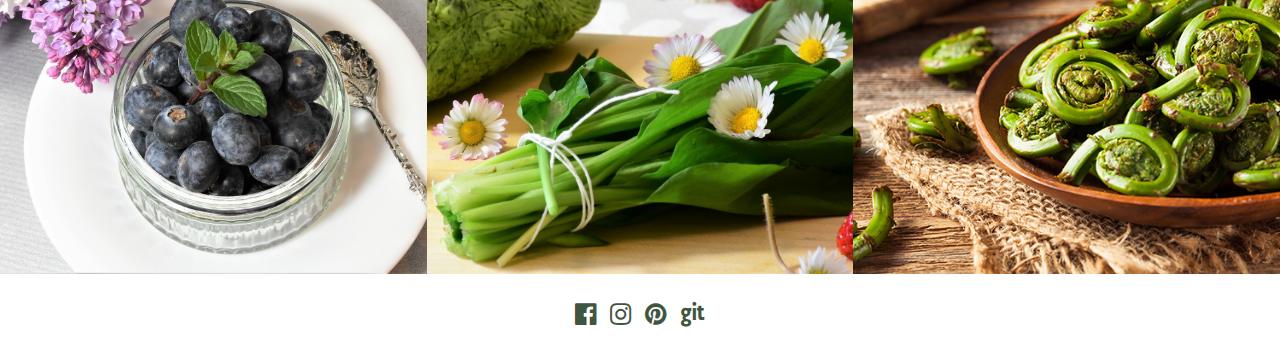
==== commit cc929fda: "adding images back to master" ====
--- a/index.html
+++ b/index.html
@@ -9,7 +9,6 @@
     <link rel="stylesheet" href="https://stackpath.bootstrapcdn.com/bootstrap/4.3.1/css/bootstrap.min.css"
         integrity="sha384-ggOyR0iXCbMQv3Xipma34MD+dH/1fQ784/j6cY/iJTQUOhcWr7x9JvoRxT2MZw1T" crossorigin="anonymous">
     <link rel="stylesheet" href="https://maxcdn.bootstrapcdn.com/font-awesome/4.7.0/css/font-awesome.min.css">
-
     <link rel="stylesheet" media="screen" href="style.css">
     <link href='https://api.mapbox.com/mapbox-gl-js/v1.9.1/mapbox-gl.css' rel='stylesheet'>
     <title>Eat Wild!</title>
@@ -28,10 +27,6 @@
                         <a class="nav-link text-white text-shadow" href="plants.html"><i
                                 class="fa fa-leaf pr-2"></i>plants</a>
 
-                    </li>
-                    <li class="nav-item">
-                        <a class="nav-link current-page text-white text-shadow" href="hikes.html"><i
-                                class="fa fa-blind pr-2"></i>hikes</a>
                     </li>
                     <li class="nav-item">
                         <a class="nav-link text-white text-shadow" href="contact.html"><i
@@ -80,48 +75,12 @@
         </div>
     </div>
 
-
-    <div class="container-fluid map-section p-0">
-        <div class="row pr-0 mr-0">
-            <!--display the form for inputing a search to bring back results on potential hikes-->
-            <div id="search-hikes">
-                <div class="panel hike-search col-10 ml-2">
-                    <div class="panel-heading">
-                        <p class="panel-title pt-2"><strong>Hike Search</strong></p>
-                    </div>
-                    <div class="panel-body">
-                        <!-- Here we create an HTML Form for handling the inputs-->
-                        <form role="form" class="col-lg-5 col-md-7 col-sm-8 col-10 pl-0">
-                            <!-- Here we create the text box for capturing the zipcode-->
-                            <div class="form-group row">
-                                <label class="my-auto text-left" for="zip"></label>
-                                <input name="zip" type="text" pattern="[0-9]*" class="form-control col-4 ml-3" id="zip" placeholder="Zipcode">
-                            </div>
-                            <div class="form-group row">
-                                <label class="my-auto text-left" for="maxDistance"></label>
-                                <input name="distance" type="number" class="form-control col-4 ml-3" id="maxDistance" placeholder="Distance (m)">
-                            </div>
-                            <div class="form-group row">
-                                <label for="maxResults"></label>
-                                <input name="results" type="number" class="form-control col-4 ml-3" id="maxResults" placeholder="# of Hikes">
-                            </div>
-                            <!-- Here we have our final submit button -->
-                            <button class="btn btn-default search-button text-white text-center" id="run-search"><i class="fa fa-search"></i></button>
-                        </form>
-                    </div>
-                </div>
-            </div>
-            <div class="map-box col-lg-9 col-mg-12 p-0" id='map'></div>
-            <div class="side-bar col-lg-3 my-auto">
-                <ul class="plant-list p-2">
-                    <h5 class="pb-3 lead">What do you want to find?</h5>
-                    <li class="pb-2 row">
-                        <a href="" class="col-3"><img class="img-fluid" src="images/juneberries.png"></a>
-                        <a href="" class="col-9 my-auto">Juneberries</a>
-                    </li>
-                    <li class="pb-2 row">
-                        <a href="" class="col-3"><img class="img-fluid" src="images/sageleaves.png"></a>
-                        <a href="" class="col-9 my-auto">White Sage</a>
+    <div class="container-fluid p-0 map-space">
+        <div class="row plant-box pr-0 mr-0">
+            <img class="map-pic img-fluid col-md-9 p-0" src="images/map_temporary.png">
+            <div class="col-md-3 pl-sm-1 pr-sm-1 pt-5 pr-0">
+                <ul class="plant-list lead">
+                    <h4 class="pb-2">Plant images or icons could go here</h4>
                     </li>
                     <li class="pb-2 row">
                         <a href="" class="col-3"><img class="img-fluid" src="images/inkycap.png"></a>
@@ -150,12 +109,33 @@
                 </ul>
             </div>
         </div>
-    </div>
-    <div>
+        <div id=“search-hikes”>
+            <div class=“panel hike-search col-lg-2 col-md-2 col-sm-2 col-3 ml-2">
+                <div class=“panel-heading”>
+                    <p class=“panel-title pt-2"><strong>Hike Search</strong></p>
+                </div>
+                <div class=“panel-body”>
+                    <!-- Here we create an HTML Form for handling the inputs-->
+                    <form role=“form” class=“pl-0”>
+                        <!-- Here we create the text box for capturing the zipcode-->
+                        <div class=“form-group row”>
+                            <label class=“my-auto text-left” for=“zip”></label>
+                            <input name=“zip” type=“text” pattern=“[0-9]*” class=“form-control ml-3" id=“zip” placeholder=“Zipcode”>
+                        </div>
+                        <!-- Here we have our final submit button -->
+                        <button class=“btn btn-default search-button text-white text-center” id=“run-search”><i class=“fa fa-search”></i></button>
+                    </form>
+                </div>
+            </div>
+        </div>
+    
 
 
-        <!-- create empty div for ScrollMagic trigger to hide logo  
-        set display of logo element to none via CSS class hidden or jquery .hide -->
+
+        <div class="container-fluid pt-5 pb-5 shadow text-center">
+            Plants or hikes could also go here
+        </div>
+
 
         <div class="bottom-bar container-fluid pt-3 pb-3 shadow">
             <div class="row">
@@ -171,23 +151,14 @@
                 <div class="col-md-2 col-sm-0"></div>
             </div>
         </div>
-       
-    <!--For now, this can display the results from the user input and the query-->
-    <div id="results-display" class="container-fluid pt-5 pb-5"></div>
+
+        <!--For now, this can display the results from the user input and the query-->
+        <div id="results-display" class="container-fluid pt-5 pb-5"></div>
         <div class="container-fluid p-0">
             <div class="row m-0">
-                <div class="card border-0 p-0 col-4">
-                    <img class="card-img rounded-0 img-fluid p-0" src="images/herbed_butter.jpg">
-                    <div class="card-title">Herbed Butter</div>
-                </div>
-                <div class="card border-0 p-0 col-4">
-                    <img class="card-img rounded-0 img-fluid p-0" src="images/blueberries.jpg">
-                    <div class="card-title">Blueberry & Wild Mint</div>
-                </div>
-                <div class="card border-0 p-0 col-4">
-                    <img class="card-img rounded-0 img-fluid p-0" src="images/fiddlehead.jpg">
-                    <div class="card-title">Roasted Ferns</div>
-                </div>
+                <img class="col-4 img-fluid p-0" src="images/blueberries.jpg">
+                <img class="col-4 img-fluid p-0" src="images/herbed_butter.jpg">
+                <img class="col-4 img-fluid p-0" src="images/fiddlehead.jpg">
             </div>
         </div>
 
--- a/style.css
+++ b/style.css
@@ -3,14 +3,13 @@
   font-family: 'Spartan', sans-serif;
 }
 
-# navlinks a:hover {
-  color: white;
-  background-color: #ddd;
+
+a:hover {
+  color: white;
 }
 
 .text-shadow {
   text-shadow: 2px 2px 2px #29472A;
-  font-family: 'Spartan', sans-serif;
 }
 
 .carousel-inner {
@@ -29,10 +28,6 @@
   right: 35px;
   z-index: 1;
 }
-.text-shadow {
-  text-shadow: 2px 2px 2px #29472A;
-  font-family: 'Gotu', sans-serif;
-}
 
 /* Logo */
 .logo {
@@ -41,9 +36,8 @@
   width: 170px;
 }
 
-.logo2 {
-  position: absolute;
-  width: 170px;
+#logo2 {
+  top: -32px;
   /* height: 200px; */
 }
 
@@ -132,12 +126,17 @@
   font-size: 25px;
 }
 
+/* Page header */
+.page-header {
+  background-image: url("images/mtns2.jpeg");
+  width: 100%;
+  height: 250px;
+  box-shadow: 0px 3px 5px grey;
+  margin-bottom: 10px;
+}
+
 /* Plant Page */
-.plants-header-box {
-  background-image: url("images/photo-1425736317462-a103b1303a35.jpeg");
-}
-
-.plant-space, .contact-space {
+.plant-space, .contact-space, .about-space {
   background-color: rgb(247, 247, 247);
 }
 
@@ -152,13 +151,28 @@
   box-shadow: 3px 3px 5px grey;
 }
 
-/* Too broad, interferes with homepage, choose different class*/
-/* h5 {
+.plant-card {
+  margin: auto;
+  margin-top: 20px;
+  margin-bottom: 40px;
+  box-shadow: 3px 3px 5px grey;
+}
+
+.plant-card-title {
+  position: absolute;
+  bottom: 50px;
+  z-index: 1;
+  background:rgba(245, 255, 247, 0.8);
+  padding: 10px 20px 10px 40px;
+  font-weight: bold;
+  color: rgb(44, 66, 44);
   text-align: center;
-  margin-top: 40px;
-  margin-bottom: 30px;
-  box-shadow: 3px 3px 5px grey;
-} */
+  padding: 10px 15px 10px 15px;
+  width: 75%;
+  height: 40px;
+  float: right;
+}
+
 #plant-button {
   color: white;
   font-size: 12px;
@@ -170,6 +184,184 @@
   background-color: rgb(32, 53, 37);
 }
 
+/* Hike Page */
+
+.hike-image {
+  object-fit: cover;
+  height: 100px;
+  width: 100px;
+  object-position: 20%;
+  overflow: hidden;
+}
+
+/* Contact Page */
+.contact-btn {
+  color: white;
+  font-size: 18px;
+  background-color: rgb(32, 53, 37);
+  margin: auto;
+  margin-top: 30px;
+}
+
+.form-check {
+  margin: auto;
+}
+
+.contact-image {
+  float: left; 
+  width: 280px; 
+  margin: 40px 40px 40px 55px;
+  box-shadow: 3px 3px 5px grey;
+}
+
+.contact-form-box {
+  height: 500px;
+  background-color: white;
+  box-shadow: 3px 3px 5px grey;
+  margin: 40px 55px 40px 40px;
+  font-family: 'Manrope', sans-serif;
+  border-radius: 10px;
+}
+
+.contact-form {
+  margin: 40px 50px 0px 40px;
+}
+
+
+
+
+
+
+
+
+
+
+
+
+
+/* Plant modals */
+.modal-img {
+  float: left; 
+  width: 300px; 
+  margin-left: 20px; 
+  margin-top: 10px; 
+  box-shadow: 3px 3px 5px grey;
+}
+
+.modal-text {
+  float: right; 
+  width: 400px; 
+  margin-right: 20px; 
+  margin-top: 10px;
+}
+
+.modal-recipe-link {
+  float: right; 
+  width: 400px; 
+  margin-right: 20px; 
+  margin-top: 10px;
+}
+
+/* About page */
+.about-box {
+  box-shadow: 3px 3px 5px grey;
+  border-radius: 10px;
+  margin: 40px;
+  padding: 20px;
+  font-family: 'Manrope', sans-serif;
+  background-color: white;
+  height: 500px;
+}
+
+.about-image {
+  float: right; 
+  width: 310px; 
+  margin-right: 35px; 
+  margin-top: 15px;
+  box-shadow: 3px 3px 5px grey;
+  margin-left: 15px;
+}
+
+.about-text {
+  float: left; 
+  width: 390px;
+  margin-left: 35px;
+  margin-top: 15px;
+  margin-right: 15px;
+  font-size: 18px;
+  text-align: center;
+}
+
+/* Footer */
+footer {
+  background-color: white;
+  color: rgb(44, 66, 44); 
+  font-size: 25px;
+  box-shadow: 3px 3px 5px grey;
+}
+
+a:hover {
+  color: white;
+}
+
+a:link, a:visited {
+  color: rgb(63, 85, 63); 
+} 
+
+.bottom-bar {
+  display: none;
+  color: rgb(44, 66, 44);
+}
+
+.card-title {
+  position: absolute;
+  bottom: 10px;
+  z-index: 1;
+  background:rgba(245, 255, 247, 0.8);
+  padding: 10px 20px 10px 40px;
+  font-weight: bold;
+  color: rgb(44, 66, 44);
+}
+
+.plant-icons {
+  font-size: 25px;
+}
+
+.map-plants {
+  border-top: 2px solid rgb(188, 196, 190);
+  border-bottom: 2px solid rgb(188, 196, 190);
+}
+
+.map-box {
+  width: 100%;
+  height: 500px;
+}
+
+@media only screen and (max-width: 991px){
+  .side-bar {
+  display: none;
+  }
+
+  .bottom-bar {
+    display: inherit;
+  }
+}
+
+@media only screen and (max-width: 768px){
+  .map-box {
+    width: 100%;
+    height: 400px;
+  }
+}
+
+@media only screen and (max-width: 640px){
+  .map-box {
+    width: 100%;
+    height: 300px;
+}
+
+  }
+
 
       
     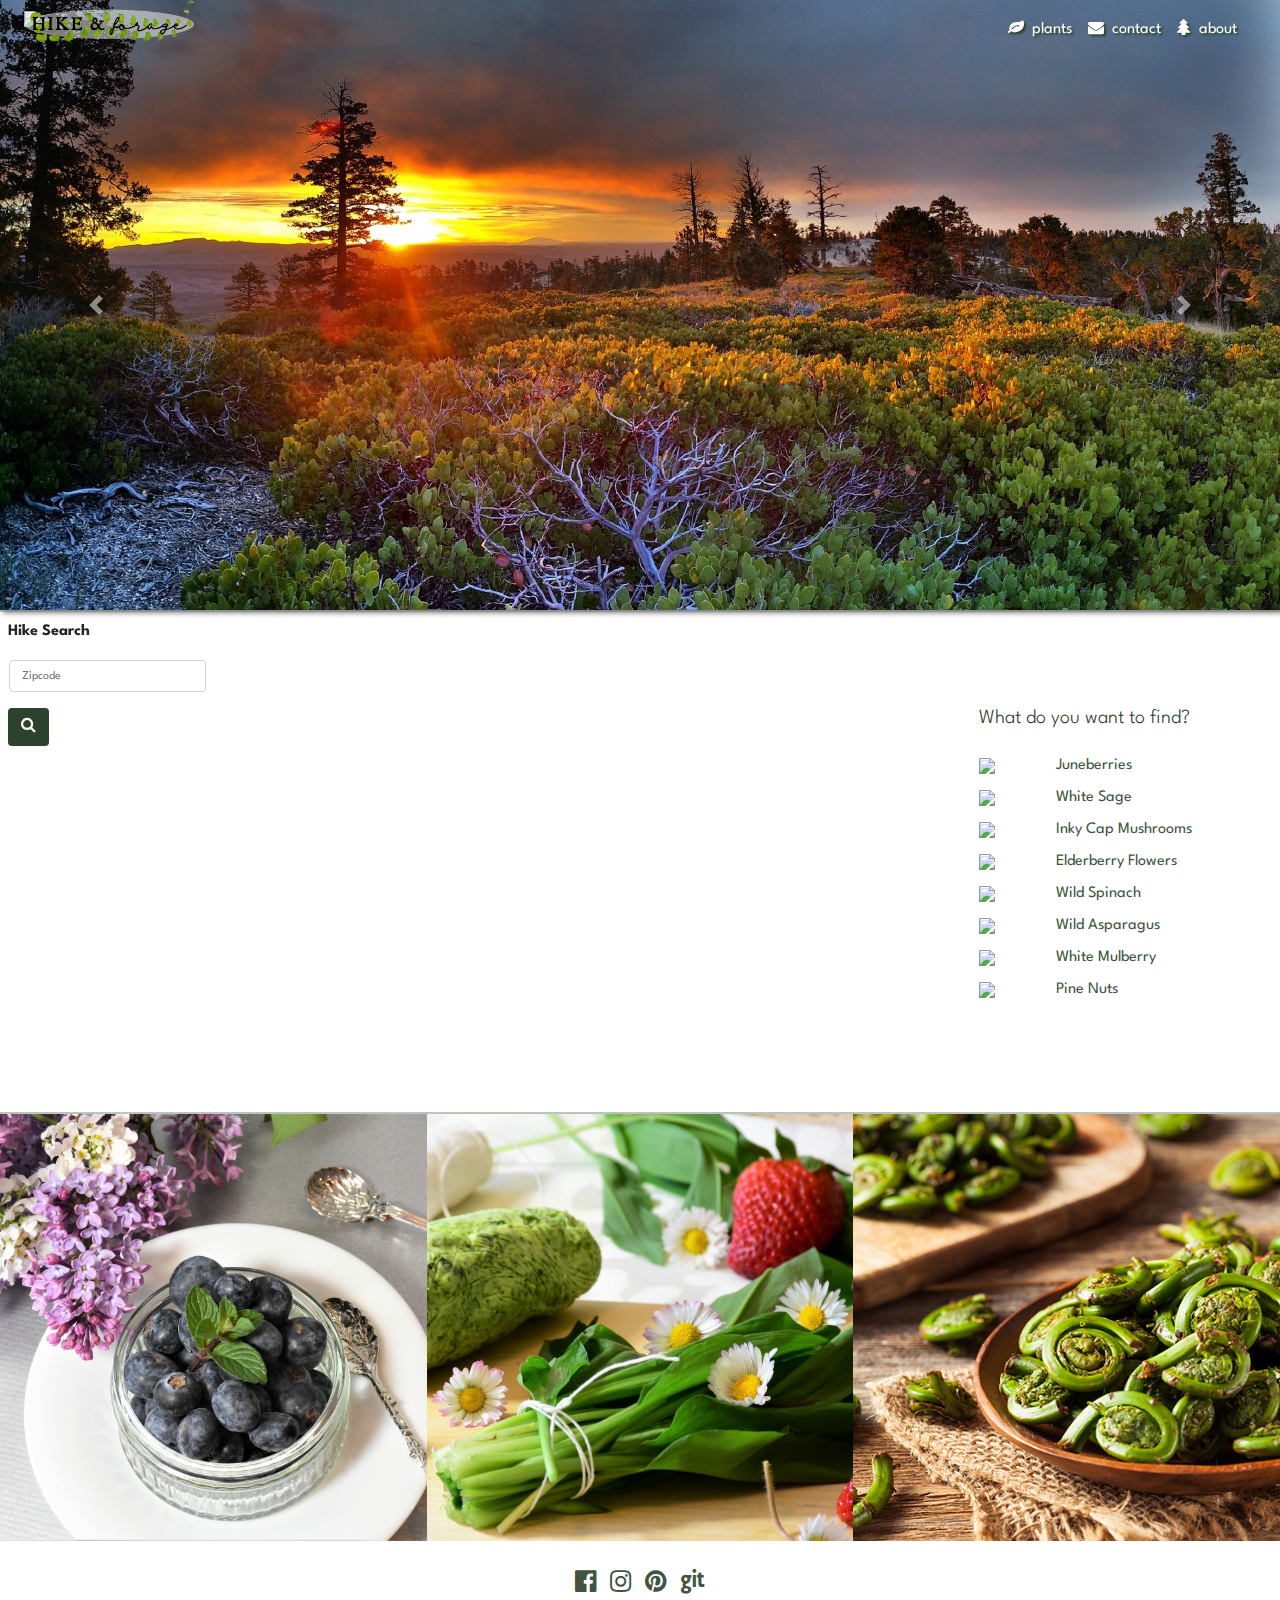
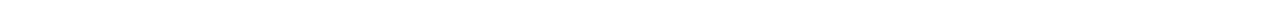
==== commit 253cbc7d: "fixed typo of Juneberries" ====
--- a/index.html
+++ b/index.html
@@ -45,7 +45,6 @@
             <div class="carousel-inner">
                 <div class="carousel-item active" data-pause="false">
                     <img class="d-block w-100" src="images/sunrise.jpg" alt="First slide">
-
                 </div>
                 <div class="carousel-item">
                     <img class="d-block w-100" src="images/zion-park.jpg" alt="Second slide">
@@ -75,85 +74,91 @@
         </div>
     </div>
 
-    <div class="container-fluid p-0 map-space">
-        <div class="row plant-box pr-0 mr-0">
-            <img class="map-pic img-fluid col-md-9 p-0" src="images/map_temporary.png">
-            <div class="col-md-3 pl-sm-1 pr-sm-1 pt-5 pr-0">
-                <ul class="plant-list lead">
-                    <h4 class="pb-2">Plant images or icons could go here</h4>
+
+    <div class="container-fluid map-section p-0">
+        <div class="row pr-0 mr-0">
+            <!--display the form for inputing a search to bring back results on potential hikes-->
+            <div id="search-hikes">
+                <div class="panel hike-search col-lg-2 col-md-2 col-sm-2 col-3 ml-2">
+                    <div class="panel-heading">
+                        <p class="panel-title pt-2"><strong>Hike Search</strong></p>
+                    </div>
+                    <div class="panel-body">
+                        <!-- Here we create an HTML Form for handling the inputs-->
+                        <form role="form" class="pl-0">
+                            <!-- Here we create the text box for capturing the zipcode-->
+                            <div class="form-group row">
+                                <label class="my-auto text-left" for="zip"></label>
+                                <input name="zip" type="text" pattern="[0-9]*" class="form-control ml-3" id="zip" placeholder="Zipcode">
+                            </div>
+                            <!-- Here we have our final submit button -->
+                            <button class="btn btn-default search-button text-white text-center" id="run-search"><i class="fa fa-search"></i></button>
+                        </form>
+                    </div>
+                </div>
+            </div>
+
+            <!--Map Display-->
+            <div class="map-box col-lg-9 col-mg-12 p-0" id='map'></div>
+            <!--Plant Selectors-->
+            <div class="side-bar col-lg-3 my-auto">
+                <ul class="plant-list p-2">
+                    <h5 class="pb-3 lead">What do you want to find?</h5>
+                    <li class="pb-2 row plant-selector" value="84713" name="Juneberries">
+                        <a href="#trails" class="col-3"><img class="img-fluid" src="images/juneberries.png"></a>
+                        <a href="#trails" class="col-9 my-auto">Juneberries</a>
                     </li>
-                    <li class="pb-2 row">
-                        <a href="" class="col-3"><img class="img-fluid" src="images/inkycap.png"></a>
-                        <a href="" class="col-9 my-auto">Inky Cap Mushrooms</a>
+                    <li class="pb-2 row plant-selector" value="84049" name="White Sage">
+                        <a href="#trails" class="col-3"><img class="img-fluid" src="images/sageleaves.png"></a>
+                        <a href="#trails" class="col-9 my-auto">White Sage</a>
                     </li>
-                    <li class="pb-2 row">
-                        <a href="" class="col-3"><img class="img-fluid" src="images/elderberry.png"></a>
-                        <a href="" class="col-9 my-auto">Elderberry Flowers</a>
+                    <li class="pb-2 row plant-selector" value="84020" name="Inky Cap Mushrooms">
+                        <a href="#trails" class="col-3"><img class="img-fluid" src="images/inkycap.png"></a>
+                        <a href="#trails" class="col-9 my-auto">Inky Cap Mushrooms</a>
                     </li>
-                    <li class="pb-2 row">
-                        <a href="" class="col-3"><img class="img-fluid" src="images/wildspinach.png"></a>
-                        <a href="" class="col-9 my-auto">Wild Spinach</a>
+                    <li class="pb-2 row plant-selector" value="84601" name="Elderberry Flowers">
+                        <a href="#trails" class="col-3"><img class="img-fluid" src="images/elderberry.png"></a>
+                        <a href="#trails" class="col-9 my-auto">Elderberry Flowers</a>
                     </li>
-                    <li class="pb-2 row">
-                        <a href="" class="col-3"><img class="img-fluid" src="images/asparagus.png"></a>
-                        <a href="" class="col-9 my-auto">Wild Asparagus</a>
+                    <li class="pb-2 row plant-selector" value="84040" name="Wild Spinach">
+                        <a href="#trails" class="col-3"><img class="img-fluid" src="images/wildspinach.png"></a>
+                        <a href="#trails" class="col-9 my-auto">Wild Spinach</a>
                     </li>
-                    <li class="pb-2 row">
-                        <a href="" class="col-3"><img class="img-fluid" src="images/whitemulberry.png"></a>
-                        <a href="" class="col-9 my-auto">White Mulberry</a>
+                    <li class="pb-2 row plant-selector" value="84624" name="Wild Asparagus">
+                        <a href="#trails" class="col-3"><img class="img-fluid" src="images/asparagus.png"></a>
+                        <a href="#trails" class="col-9 my-auto">Wild Asparagus</a>
                     </li>
-                    <li class="row">
-                        <a href="" class="col-3"><img class="img-fluid" src="images/pinecone.png"></a>
-                        <a href="" class="col-9 my-auto">Pine Nuts</a>
+                    <li class="pb-2 row plant-selector" value="84074" name="White Mulberry">
+                        <a href="#trails" class="col-3"><img class="img-fluid" src="images/whitemulberry.png"></a>
+                        <a href="#trails" class="col-9 my-auto">White Mulberry</a>
+                    </li>
+                    <li class="row plant-selector" value="84720" name="Pine Nuts">
+                        <a href="#trails" class="col-3"><img class="img-fluid" src="images/pinecone.png"></a>
+                        <a href="#trails" class="col-9 my-auto">Pine Nuts</a>
                     </li>
                 </ul>
             </div>
         </div>
-        <div id=“search-hikes”>
-            <div class=“panel hike-search col-lg-2 col-md-2 col-sm-2 col-3 ml-2">
-                <div class=“panel-heading”>
-                    <p class=“panel-title pt-2"><strong>Hike Search</strong></p>
-                </div>
-                <div class=“panel-body”>
-                    <!-- Here we create an HTML Form for handling the inputs-->
-                    <form role=“form” class=“pl-0”>
-                        <!-- Here we create the text box for capturing the zipcode-->
-                        <div class=“form-group row”>
-                            <label class=“my-auto text-left” for=“zip”></label>
-                            <input name=“zip” type=“text” pattern=“[0-9]*” class=“form-control ml-3" id=“zip” placeholder=“Zipcode”>
-                        </div>
-                        <!-- Here we have our final submit button -->
-                        <button class=“btn btn-default search-button text-white text-center” id=“run-search”><i class=“fa fa-search”></i></button>
-                    </form>
-                </div>
-            </div>
+    </div>
+    <!--Something is breaking with the img classes/values/names because when clicked on to run the search, it's running the function but printing an error-->
+    <div class="bottom-bar container-fluid pt-3 pb-3 shadow">
+        <div class="row">
+            <div class="col-md-2 col-sm-0"></div>
+            <img class="img-fluid col-md-1 col-3 plant-selector" value="84713" name="Junberries" src="images/juneberries.png">
+            <img class="img-fluid col-md-1 col-3 plant-selector" value="84049" name="White Sage" src="images/sageleaves.png">
+            <img class="img-fluid col-md-1 col-3 plant-selector" value="84020" name="Inky Cap Mushrooms" src="images/inkycap.png">
+            <img class="img-fluid col-md-1 col-3 plant-selector" value="84601" name="Elderberry Flowers" src="images/elderberry.png">
+            <img class="img-fluid col-md-1 col-3 plant-selector" value="84040" name="Wild Spinach" src="images/wildspinach.png">
+            <img class="img-fluid col-md-1 col-3 plant-selector" value="84624" name="Wild Asparagus" src="images/asparagus.png">
+            <img class="img-fluid col-md-1 col-3 plant-selector" value="84074" name="White Mulberry" src="images/whitemulberry.png">
+            <img class="img-fluid col-md-1 col-3 plant-selector" value="84720" name="Pine Nuts" src="images/pinecone.png">
+            <div class="col-md-2 col-sm-0"></div>
         </div>
-    
-
-
-
-        <div class="container-fluid pt-5 pb-5 shadow text-center">
-            Plants or hikes could also go here
-        </div>
-
-
-        <div class="bottom-bar container-fluid pt-3 pb-3 shadow">
-            <div class="row">
-                <div class="col-md-2 col-sm-0"></div>
-                <img class="img-fluid col-md-1 col-3" src="images/juneberries.png">
-                <img class="img-fluid col-md-1 col-3" src="images/sageleaves.png">
-                <img class="img-fluid col-md-1 col-3" src="images/inkycap.png">
-                <img class="img-fluid col-md-1 col-3" src="images/elderberry.png">
-                <img class="img-fluid col-md-1 col-3" src="images/wildspinach.png">
-                <img class="img-fluid col-md-1 col-3" src="images/asparagus.png">
-                <img class="img-fluid col-md-1 col-3" src="images/whitemulberry.png">
-                <img class="img-fluid col-md-1 col-3" src="images/pinecone.png">
-                <div class="col-md-2 col-sm-0"></div>
-            </div>
-        </div>
+    </div>
 
         <!--For now, this can display the results from the user input and the query-->
-        <div id="results-display" class="container-fluid pt-5 pb-5"></div>
+        <div id="results-display" class="container-fluid"></div>
+
         <div class="container-fluid p-0">
             <div class="row m-0">
                 <img class="col-4 img-fluid p-0" src="images/blueberries.jpg">
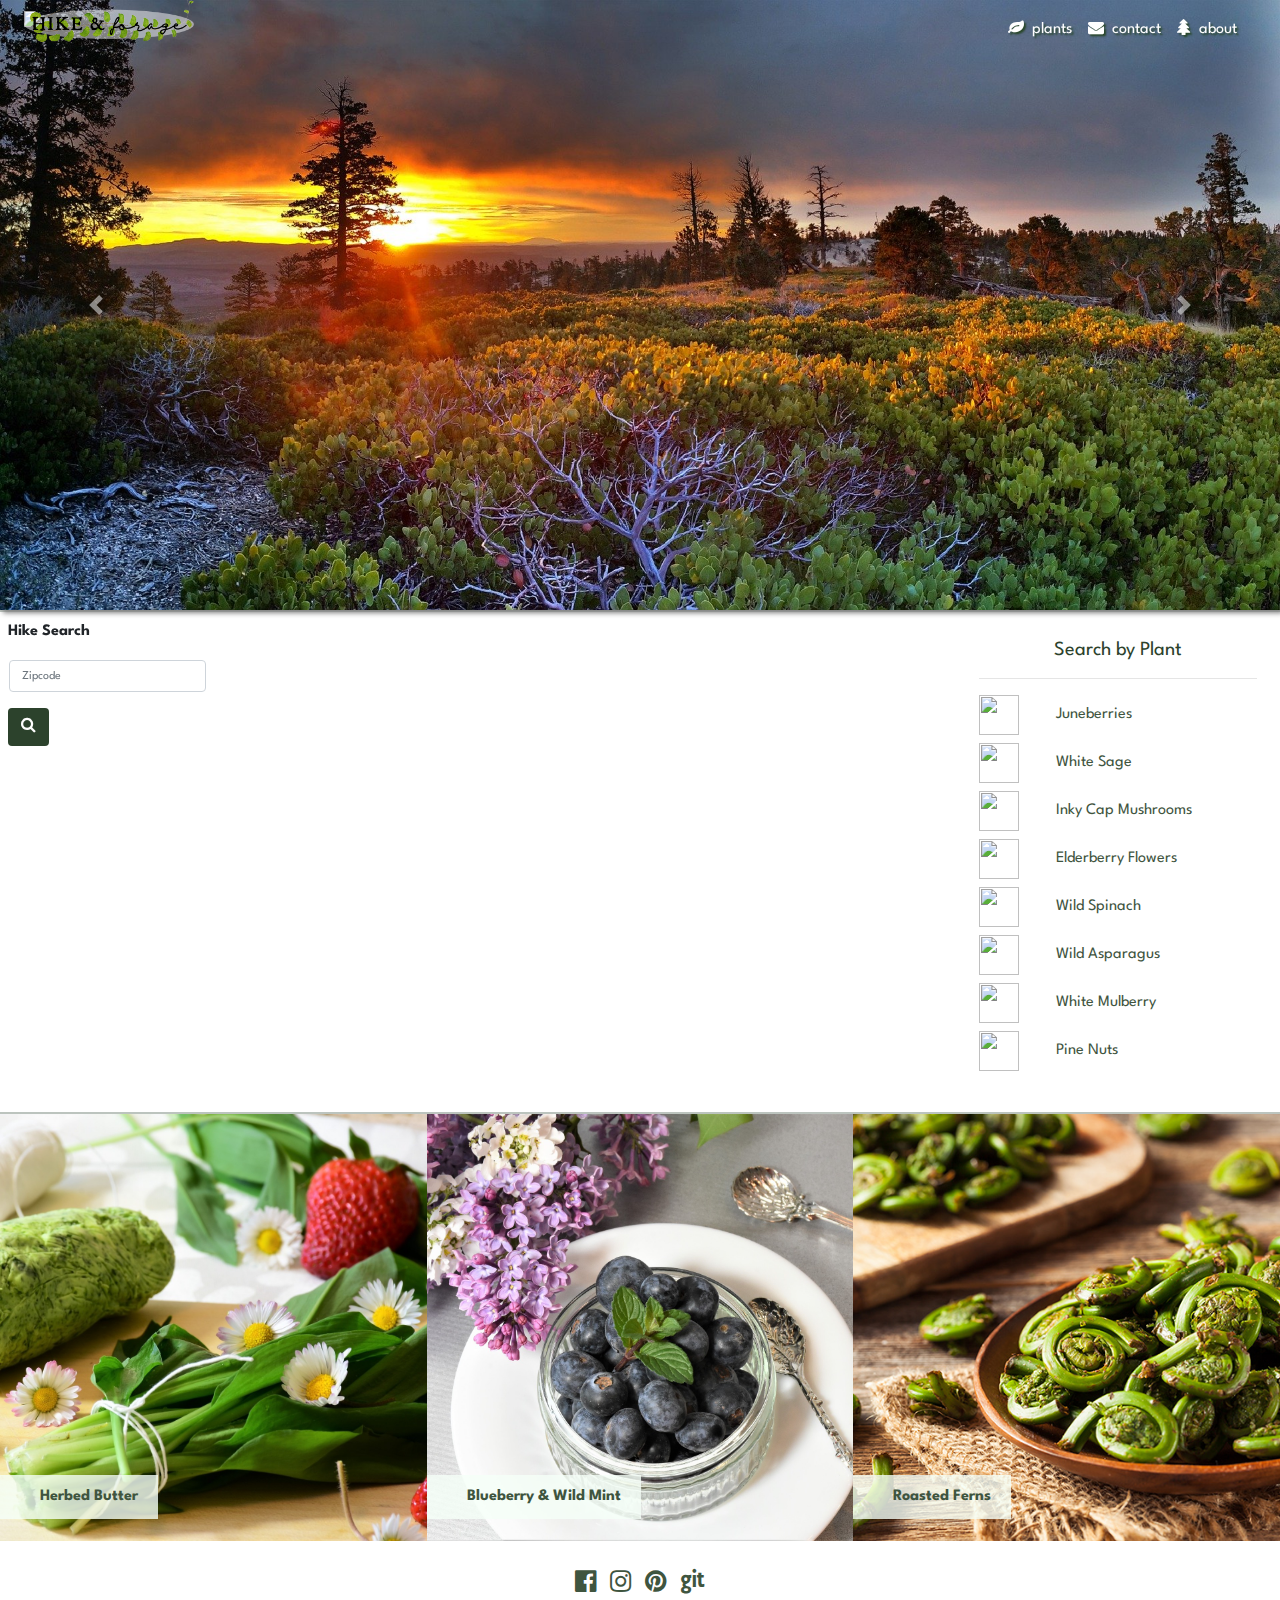
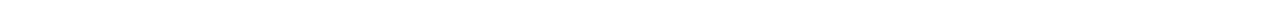
==== commit c555af0e: "Merge pull request #36 from lindseypaluso/lisa-branch" ====
--- a/index.html
+++ b/index.html
@@ -17,7 +17,7 @@
 <body>
 
     <div class="container-fluid p-0">
-        <nav class="navbar navbar-expand-sm navbar-expand-lg col-12 navbar-light static-top p-0 fixed-top"
+        <nav class="homepage-nav navbar navbar-expand-sm navbar-expand-lg col-12 navbar-light static-top p-0 fixed-top"
             id="navlinks">
             <a class="logo-link" href="index.html"><img class="logo mt-3 ml-4" src="images/h&f-logo5.png" id="logo"></a>
             <a class="logo-link" href="index.html"><img class="logo mt-3 ml-4" src="images/logo2.png" id="logo2"></a>
@@ -103,67 +103,94 @@
             <!--Plant Selectors-->
             <div class="side-bar col-lg-3 my-auto">
                 <ul class="plant-list p-2">
-                    <h5 class="pb-3 lead">What do you want to find?</h5>
+                    <h5 class="lead text-center"><strong>Search by Plant</strong></h5>
+                    <hr>
                     <li class="pb-2 row plant-selector" value="84713" name="Juneberries">
-                        <a href="#trails" class="col-3"><img class="img-fluid" src="images/juneberries.png"></a>
-                        <a href="#trails" class="col-9 my-auto">Juneberries</a>
+                        <a href="#trails" class="col-3"><img class="side-icon img-fluid" src="images/juneberries.png"></a>
+                        <a href="#trails" class="col-9 text-left my-auto">Juneberries</a>
                     </li>
                     <li class="pb-2 row plant-selector" value="84049" name="White Sage">
-                        <a href="#trails" class="col-3"><img class="img-fluid" src="images/sageleaves.png"></a>
+                        <a href="#trails" class="col-3"><img class="side-icon img-fluid" src="images/sageleaves.png"></a>
                         <a href="#trails" class="col-9 my-auto">White Sage</a>
                     </li>
                     <li class="pb-2 row plant-selector" value="84020" name="Inky Cap Mushrooms">
-                        <a href="#trails" class="col-3"><img class="img-fluid" src="images/inkycap.png"></a>
+                        <a href="#trails" class="col-3"><img class="side-icon img-fluid" src="images/inkycap.png"></a>
                         <a href="#trails" class="col-9 my-auto">Inky Cap Mushrooms</a>
                     </li>
                     <li class="pb-2 row plant-selector" value="84601" name="Elderberry Flowers">
-                        <a href="#trails" class="col-3"><img class="img-fluid" src="images/elderberry.png"></a>
+                        <a href="#trails" class="col-3"><img class="side-icon img-fluid" src="images/elderberry.png"></a>
                         <a href="#trails" class="col-9 my-auto">Elderberry Flowers</a>
                     </li>
                     <li class="pb-2 row plant-selector" value="84040" name="Wild Spinach">
-                        <a href="#trails" class="col-3"><img class="img-fluid" src="images/wildspinach.png"></a>
+                        <a href="#trails" class="col-3"><img class="side-icon img-fluid" src="images/wildspinach.png"></a>
                         <a href="#trails" class="col-9 my-auto">Wild Spinach</a>
                     </li>
-                    <li class="pb-2 row plant-selector" value="84624" name="Wild Asparagus">
-                        <a href="#trails" class="col-3"><img class="img-fluid" src="images/asparagus.png"></a>
+                    <li class="pb-2 row plant-selector" value="84627" name="Wild Asparagus">
+                        <a href="#trails" class="col-3"><img class="side-icon img-fluid" src="images/asparagus.png"></a>
                         <a href="#trails" class="col-9 my-auto">Wild Asparagus</a>
                     </li>
                     <li class="pb-2 row plant-selector" value="84074" name="White Mulberry">
-                        <a href="#trails" class="col-3"><img class="img-fluid" src="images/whitemulberry.png"></a>
+                        <a href="#trails" class="col-3"><img class="side-icon img-fluid" src="images/whitemulberry.png"></a>
                         <a href="#trails" class="col-9 my-auto">White Mulberry</a>
                     </li>
                     <li class="row plant-selector" value="84720" name="Pine Nuts">
-                        <a href="#trails" class="col-3"><img class="img-fluid" src="images/pinecone.png"></a>
+                        <a href="#trails" class="col-3"><img class="side-icon img-fluid" src="images/pinecone.png"></a>
                         <a href="#trails" class="col-9 my-auto">Pine Nuts</a>
                     </li>
                 </ul>
             </div>
         </div>
+
     </div>
     <!--Something is breaking with the img classes/values/names because when clicked on to run the search, it's running the function but printing an error-->
-    <div class="bottom-bar container-fluid pt-3 pb-3 shadow">
-        <div class="row">
-            <div class="col-md-2 col-sm-0"></div>
-            <img class="img-fluid col-md-1 col-3 plant-selector" value="84713" name="Junberries" src="images/juneberries.png">
-            <img class="img-fluid col-md-1 col-3 plant-selector" value="84049" name="White Sage" src="images/sageleaves.png">
-            <img class="img-fluid col-md-1 col-3 plant-selector" value="84020" name="Inky Cap Mushrooms" src="images/inkycap.png">
-            <img class="img-fluid col-md-1 col-3 plant-selector" value="84601" name="Elderberry Flowers" src="images/elderberry.png">
-            <img class="img-fluid col-md-1 col-3 plant-selector" value="84040" name="Wild Spinach" src="images/wildspinach.png">
-            <img class="img-fluid col-md-1 col-3 plant-selector" value="84624" name="Wild Asparagus" src="images/asparagus.png">
-            <img class="img-fluid col-md-1 col-3 plant-selector" value="84074" name="White Mulberry" src="images/whitemulberry.png">
-            <img class="img-fluid col-md-1 col-3 plant-selector" value="84720" name="Pine Nuts" src="images/pinecone.png">
-            <div class="col-md-2 col-sm-0"></div>
-        </div>
+    <div class="bottom-bar container-fluid pt-2 pb-1 shadow">
+            <ul class="plant-list row p-0">
+                <li class="plant-selector" value="84713" name="Juneberries">
+                    <a href="#trails"><img class="bottom-icon img-fluid" src="images/juneberries.png"></a>
+                </li>
+                <li class="plant-selector" value="84049" name="White Sage">
+                    <a href="#trails"><img class="bottom-icon img-fluid" src="images/sageleaves.png"></a>
+                </li>
+                <li class="plant-selector" value="84020" name="Inky Cap Mushrooms">
+                    <a href="#trails"><img class="bottom-icon img-fluid" src="images/inkycap.png"></a>
+                </li>
+                <li class="plant-selector" value="84601" name="Elderberry Flowers">
+                    <a href="#trails"><img class="bottom-icon img-fluid" src="images/elderberry.png"></a>
+                </li>
+                <li class="plant-selector" value="84040" name="Wild Spinach">
+                    <a href="#trails"><img class="bottom-icon img-fluid" src="images/wildspinach.png"></a>
+                </li>
+                <li class="plant-selector" value="84627" name="Wild Asparagus">
+                    <a href="#trails"><img class="bottom-icon img-fluid" src="images/asparagus.png"></a>
+                </li>
+                <li class="plant-selector" value="84074" name="White Mulberry">
+                    <a href="#trails"><img class="bottom-icon img-fluid" src="images/whitemulberry.png"></a>
+                </li>
+                <li class="plant-selector" value="84720" name="Pine Nuts">
+                    <a href="#trails"><img class="bottom-icon img-fluid" src="images/pinecone.png"></a>
+                </li>
+            </ul>
     </div>
 
         <!--For now, this can display the results from the user input and the query-->
-        <div id="results-display" class="container-fluid"></div>
+        <div class="background-results container-fluid">
+        <div id="results-display" id="trails"></div>
+        </div>
 
         <div class="container-fluid p-0">
             <div class="row m-0">
-                <img class="col-4 img-fluid p-0" src="images/blueberries.jpg">
-                <img class="col-4 img-fluid p-0" src="images/herbed_butter.jpg">
-                <img class="col-4 img-fluid p-0" src="images/fiddlehead.jpg">
+                <div class="card border-0 p-0 col-4">
+                    <img class="card-img rounded-0 img-fluid p-0" src="images/herbed_butter.jpg">
+                    <a class="card-title" href="https://eatsmarter.com/recipes/herb-butter-with-wild-garlic" target="_blank">Herbed Butter</a>
+                </div>
+                <div class="card border-0 p-0 col-4">
+                    <img class="card-img rounded-0 img-fluid p-0" src="images/blueberries.jpg">
+                    <a class="card-title" href="https://www.driscolls.com/recipe/blueberry-mint-lemonade" target="_blank">Blueberry & Wild Mint</a>
+                </div>
+                <div class="card border-0 p-0 col-4">
+                    <img class="card-img rounded-0 img-fluid p-0" src="images/fiddlehead.jpg">
+                    <a class="card-title" href="https://homemadeandyummy.com/roasted-fiddlehead-ferns/" target="_blank">Roasted Ferns</a>
+                </div>
             </div>
         </div>
 
--- a/style.css
+++ b/style.css
@@ -62,15 +62,6 @@
   background-color: rgb(44, 66, 44);
 }
 
-/* Map */
-.map-section {
-  border-top: 2px solid rgb(188, 196, 190);
-  border-bottom: 2px solid rgb(188, 196, 190);
-}
-.map-box {
-  width: 100%;
-  height: 500px;
-}
 
 /* Plant side bar, Only on larger screens*/
 .side-bar {
@@ -79,11 +70,21 @@
 }
 .plant-list {
   list-style-type: none;
-}
+  justify-content: space-evenly;
+}
+.side-icon {
+  height: 40px;
+  width: 40px;
+}
+
 /* Plant bar beneath map (only on smaller screen sizes) */
 .bottom-bar {
   display: none;
   color: rgb(44, 66, 44);
+}
+.bottom-icon {
+  height: 60px;
+  width: 60px;
 }
 
 /* Responsive features to show and nav plant sections by screen size */
@@ -107,6 +108,23 @@
     height: 300px;
 }
   }
+
+/* Hike Results */
+.hike-image {
+  object-fit: cover;
+  height: 200px;
+  width: 200px;
+  object-position: 20%;
+  overflow: hidden;
+}
+
+.hikeDiv {
+  padding: 20px;
+}
+
+.background-results {
+  background: rgba(248, 255, 249, 0.8);
+}
 
 /* Recipe Section */
 .card-title {
@@ -128,7 +146,7 @@
 
 /* Page header */
 .page-header {
-  background-image: url("images/mtns2.jpeg");
+  background-image: url("images/mtns2.jpg");
   width: 100%;
   height: 250px;
   box-shadow: 0px 3px 5px grey;
@@ -139,15 +157,16 @@
 .plant-space, .contact-space, .about-space {
   background-color: rgb(247, 247, 247);
 }
-
-.page-header-box {
+.plant-modal {
+  cursor: pointer;
+}
+.plant-header-box {
   background-image: url("images/photo-1425736317462-a103b1303a35 copy 2.jpeg");
   color: white;
-  height: 100px;
-  margin-top: 50px;
+  background-size: cover;
   text-align: center;
   font-size: 60px;
-  padding: 10px;
+  padding-top: 70px;
   box-shadow: 3px 3px 5px grey;
 }
 
@@ -184,17 +203,17 @@
   background-color: rgb(32, 53, 37);
 }
 
-/* Hike Page */
-
-.hike-image {
-  object-fit: cover;
-  height: 100px;
-  width: 100px;
-  object-position: 20%;
-  overflow: hidden;
-}
-
 /* Contact Page */
+.contact-header-box {
+  background-image: url("images/juneberry.jpg");
+  color: white;
+  background-size: cover;
+  text-align: center;
+  font-size: 60px;
+  padding-top: 70px;
+  box-shadow: 3px 3px 5px grey;
+  background-position: bottom;
+}
 .contact-btn {
   color: white;
   font-size: 18px;
@@ -202,42 +221,6 @@
   margin: auto;
   margin-top: 30px;
 }
-
-.form-check {
-  margin: auto;
-}
-
-.contact-image {
-  float: left; 
-  width: 280px; 
-  margin: 40px 40px 40px 55px;
-  box-shadow: 3px 3px 5px grey;
-}
-
-.contact-form-box {
-  height: 500px;
-  background-color: white;
-  box-shadow: 3px 3px 5px grey;
-  margin: 40px 55px 40px 40px;
-  font-family: 'Manrope', sans-serif;
-  border-radius: 10px;
-}
-
-.contact-form {
-  margin: 40px 50px 0px 40px;
-}
-
-
-
-
-
-
-
-
-
-
-
-
 
 /* Plant modals */
 .modal-img {
@@ -263,6 +246,16 @@
 }
 
 /* About page */
+.about-header-box {
+  background-image: url("images/wild2.jpg");
+  color: white;
+  background-size: cover;
+  text-align: center;
+  font-size: 60px;
+  padding-top: 70px;
+  box-shadow: 3px 3px 5px grey;
+  background-position: center;
+}
 .about-box {
   box-shadow: 3px 3px 5px grey;
   border-radius: 10px;
@@ -361,7 +354,76 @@
 }
 
   }
-
-
       
-    +/* Map */
+.map-section {
+  border-top: 2px solid rgb(188, 196, 190);
+  border-bottom: 2px solid rgb(188, 196, 190);
+}
+.map-box {
+  width: 100%;
+  height: 500px;
+}
+.juneberries {
+  background-image: url('images/juneberries.png');
+  background-size: cover;
+  width: 40px;
+  height: 40px;
+  cursor: pointer;
+}
+.inkycap {
+  background-image: url('images/inkycap.png');
+  background-size: cover;
+  width: 50px;
+  height: 50px;
+  cursor: pointer;
+}
+.sage {
+  background-image: url('images/sageleaves.png');
+  background-size: cover;
+  width: 50px;
+  height: 50px;
+  cursor: pointer;
+}
+.spinach {
+  background-image: url('images/wildspinach.png');
+  background-size: cover;
+  width: 40px;
+  height: 40px;
+  cursor: pointer;
+}
+.asparagus {
+  background-image: url('images/asparagus.png');
+  background-size: cover;
+  width: 5em;
+  height: 5em;
+  cursor: pointer;
+}
+.pinecone {
+  background-image: url('images/pinecone.png');
+  background-size: cover;
+  width: 40px;
+  height: 40px;
+  cursor: pointer;
+}
+.mulberry {
+  background-image: url('images/whitemulberry.png');
+  background-size: cover;
+  width: 50px;
+  height: 50px;
+  cursor: pointer;
+}
+.elderberry {
+  background-image: url('images/elderberry.png');
+  background-size: cover;
+  width: 50px;
+  height: 50px;
+  cursor: pointer;
+}
+.mapboxgl-popup {
+  max-width: 400px;
+}
+.mapboxgl-popup-content {
+  text-align: center;
+  font-family: 'Spartan', sans-serif;
+}